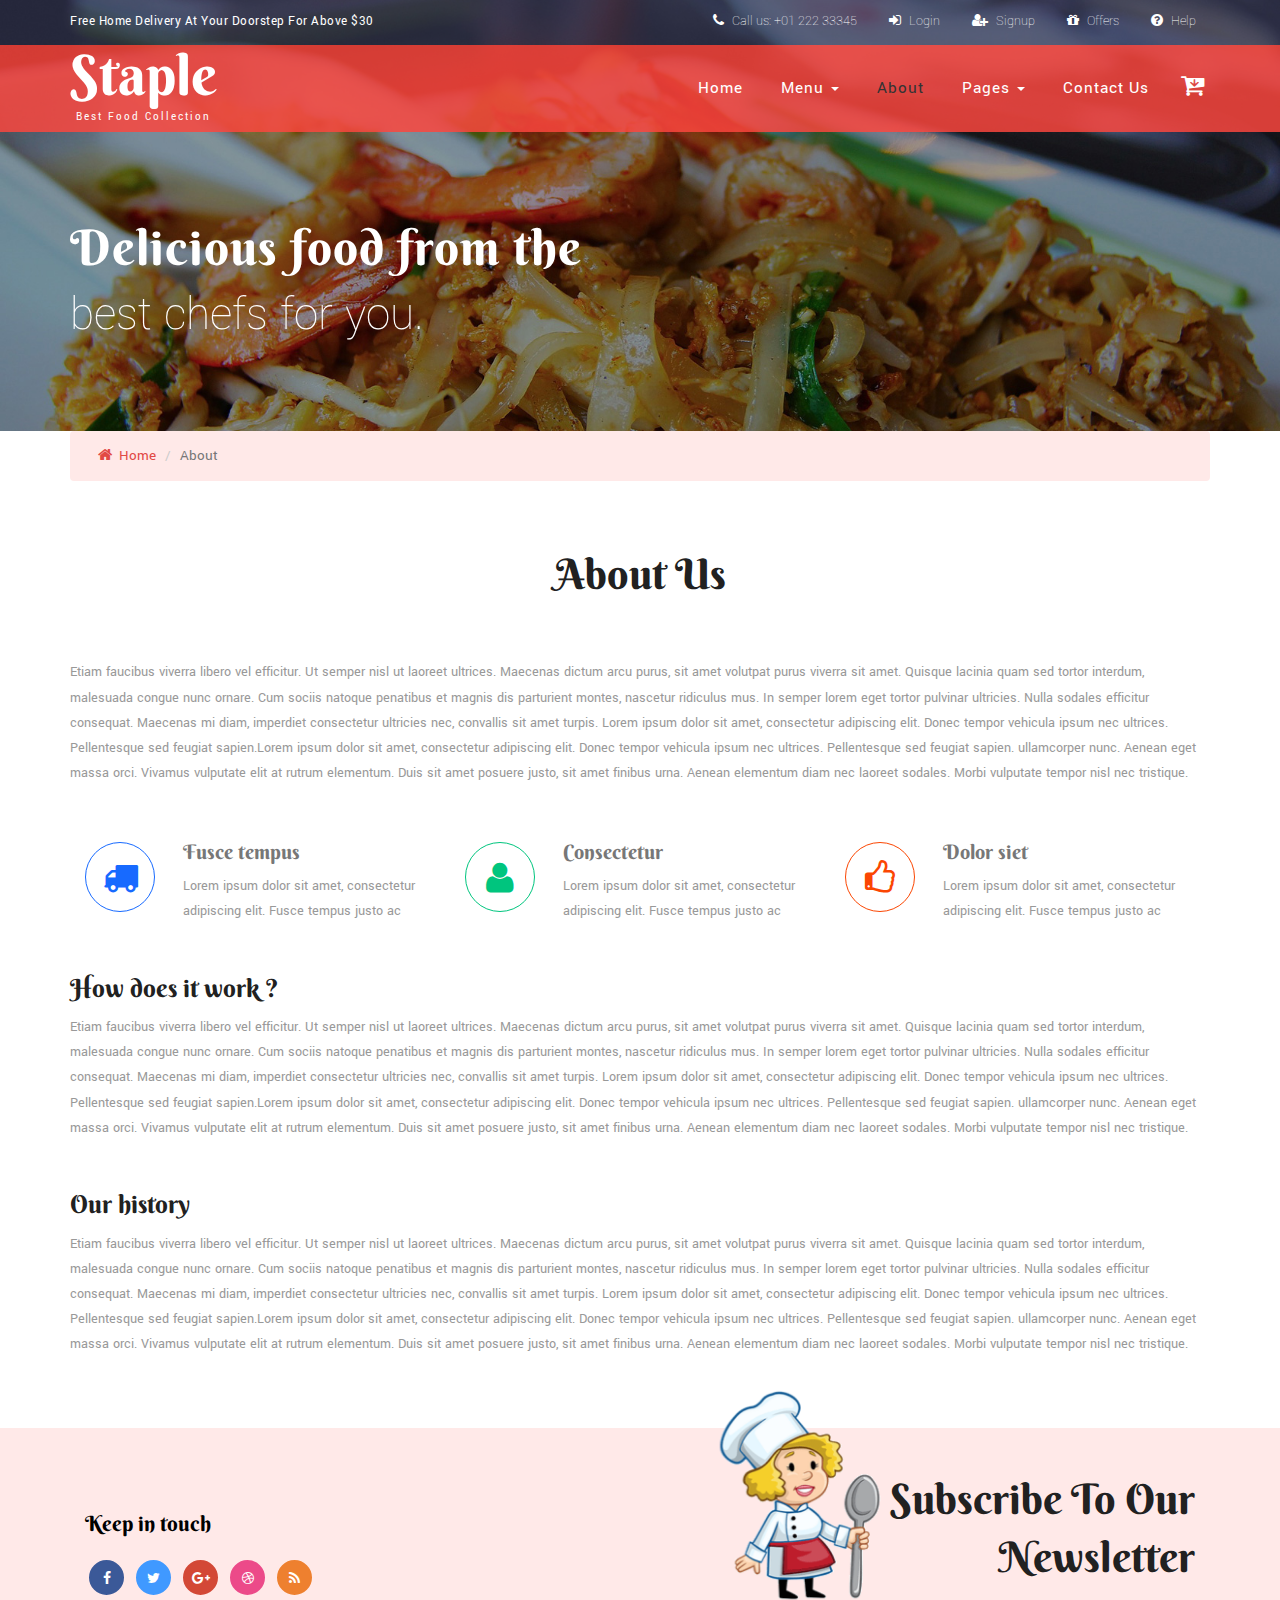
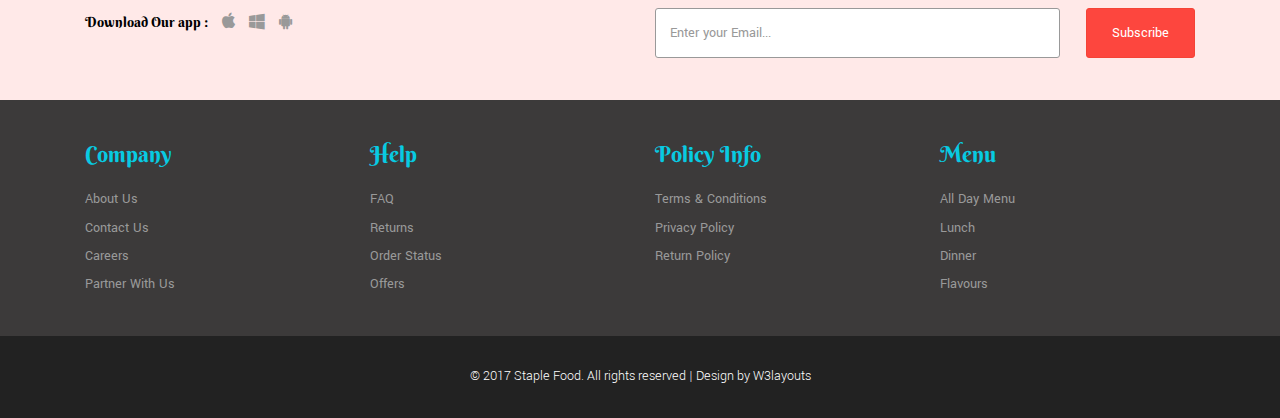
==== about.html @ c1f09dd2 "trang chu" ====
<!--
Author: W3layouts
Author URL: http://w3layouts.com
License: Creative Commons Attribution 3.0 Unported
License URL: http://creativecommons.org/licenses/by/3.0/
-->
<!DOCTYPE html>
<html lang="en">
<head>
<title>Staple Food a Restaurants Category Bootstrap Responsive website Template | About :: w3layouts</title>
<meta name="viewport" content="width=device-width, initial-scale=1">
<meta http-equiv="Content-Type" content="text/html; charset=utf-8" />
<meta name="keywords" content="Staple Food Responsive web template, Bootstrap Web Templates, Flat Web Templates, Android Compatible web template, 
	SmartPhone Compatible web template, free WebDesigns for Nokia, Samsung, LG, Sony Ericsson, Motorola web design" />
<script type="application/x-javascript"> addEventListener("load", function() { setTimeout(hideURLbar, 0); }, false); function hideURLbar(){ window.scrollTo(0,1); } </script>
<!-- Custom Theme files -->
<link href="css/bootstrap.css" type="text/css" rel="stylesheet" media="all">
<link href="css/style.css" type="text/css" rel="stylesheet" media="all">  
<link href="css/font-awesome.css" rel="stylesheet"> <!-- font-awesome icons --> 
<!-- //Custom Theme files --> 
<!-- js -->
<script src="js/jquery-2.2.3.min.js"></script>  
<!-- //js -->
<!-- web-fonts -->   
<link href="//fonts.googleapis.com/css?family=Berkshire+Swash" rel="stylesheet"> 
<link href="//fonts.googleapis.com/css?family=Yantramanav:100,300,400,500,700,900" rel="stylesheet">
<!-- //web-fonts -->
</head>
<body> 
	<!-- banner -->
	<div class="banner about-w3bnr">
		<!-- header -->
		<div class="header">
			<div class="w3ls-header"><!-- header-one --> 
				<div class="container">
					<div class="w3ls-header-left">
						<p>Free home delivery at your doorstep For Above $30</p>
					</div>
					<div class="w3ls-header-right">
						<ul> 
							<li class="head-dpdn">
								<i class="fa fa-phone" aria-hidden="true"></i> Call us: +01 222 33345 
							</li> 
							<li class="head-dpdn">
								<a href="login.html"><i class="fa fa-sign-in" aria-hidden="true"></i> Login</a>
							</li> 
							<li class="head-dpdn">
								<a href="signup.html"><i class="fa fa-user-plus" aria-hidden="true"></i> Signup</a>
							</li> 
							<li class="head-dpdn">
								<a href="offers.html"><i class="fa fa-gift" aria-hidden="true"></i> Offers</a>
							</li> 
							<li class="head-dpdn">
								<a href="help.html"><i class="fa fa-question-circle" aria-hidden="true"></i> Help</a>
							</li>
						</ul>
					</div>
					<div class="clearfix"> </div> 
				</div>
			</div>
			<!-- //header-one -->    
			<!-- navigation -->
			<div class="navigation agiletop-nav">
				<div class="container">
					<nav class="navbar navbar-default">
						<!-- Brand and toggle get grouped for better mobile display -->
						<div class="navbar-header w3l_logo">
							<button type="button" class="navbar-toggle collapsed navbar-toggle1" data-toggle="collapse" data-target="#bs-megadropdown-tabs">
								<span class="sr-only">Toggle navigation</span>
								<span class="icon-bar"></span>
								<span class="icon-bar"></span>
								<span class="icon-bar"></span>
							</button>  
							<h1><a href="index.html">Staple<span>Best Food Collection</span></a></h1>
						</div> 
						<div class="collapse navbar-collapse" id="bs-megadropdown-tabs">
							<ul class="nav navbar-nav navbar-right">
								<li><a href="index.html">Home</a></li>	
								<!-- Mega Menu -->
								<li class="dropdown">
									<a href="#" class="dropdown-toggle" data-toggle="dropdown">Menu <b class="caret"></b></a>
									<ul class="dropdown-menu multi-column columns-3">
										<div class="row">
											<div class="col-sm-4">
												<ul class="multi-column-dropdown">
													<h6>Food type</h6>  
													<li><a href="menu.html">Breakfast</a></li> 
													<li><a href="menu.html">Lunch</a></li> 
													<li><a href="menu.html">Dinner</a></li> 
												</ul>
											</div>
											<div class="col-sm-4">
												<ul class="multi-column-dropdown">
													<h6>Cuisine</h6> 
													<li><a href="menu.html">Indian Recipes</a></li> 
													<li><a href="menu.html">American Recipes</a></li> 
													<li><a href="menu.html">French Recipes</a></li> 
													<li><a href="menu.html">Italian Recipes</a></li> 
												</ul>
											</div>
											<div class="col-sm-4">
												<ul class="multi-column-dropdown">
													<h6>Box type</h6> 
													<li><a href="menu.html">Diet</a></li> 
													<li><a href="menu.html">Mini</a></li> 
													<li><a href="menu.html">Regular</a></li> 
													<li><a href="menu.html">Special</a></li> 
												</ul>
											</div> 
											<div class="clearfix"></div>
										</div>
									</ul>
								</li>
								<li><a href="about.html" class="active">About</a></li> 
								<li class="w3pages"><a href="#" class="dropdown-toggle" data-toggle="dropdown" role="button" aria-haspopup="true" aria-expanded="false">Pages <span class="caret"></span></a>
									<ul class="dropdown-menu">
										<li><a href="icons.html">Web Icons</a></li>
										<li><a href="codes.html">Short Codes</a></li>     
									</ul>
								</li>  
								<li><a href="contact.html">Contact Us</a></li>
							</ul>
						</div>
						<div class="cart cart box_1"> 
							<form action="#" method="post" class="last"> 
								<input type="hidden" name="cmd" value="_cart" />
								<input type="hidden" name="display" value="1" />
								<button class="w3view-cart" type="submit" name="submit" value=""><i class="fa fa-cart-arrow-down" aria-hidden="true"></i></button>
							</form>   
						</div> 
					</nav>
				</div>
			</div>
			<!-- //navigation --> 
		</div>
		<!-- //header-end --> 
		<!-- banner-text -->
		<div class="banner-text">	
			<div class="container">
				<h2>Delicious food from the <br> <span>Best Chefs For you.</span></h2> 
			</div>
		</div>
	</div>
	<!-- //banner -->    
	<!-- breadcrumb -->  
	<div class="container">	
		<ol class="breadcrumb w3l-crumbs">
			<li><a href="#"><i class="fa fa-home"></i> Home</a></li> 
			<li class="active">About</li>
		</ol>
	</div>
	<!-- //breadcrumb -->
	<!--  about-page -->
	<div class="about">
		<div class="container"> 
			<h3 class="w3ls-title w3ls-title1">About Us</h3>
			<div class="about-text">	
				<p>Etiam faucibus viverra libero vel efficitur. Ut semper nisl ut laoreet ultrices. Maecenas dictum arcu purus, sit amet volutpat purus viverra sit amet. Quisque lacinia quam sed tortor interdum, malesuada congue nunc ornare. Cum sociis natoque penatibus et magnis dis parturient montes, nascetur ridiculus mus. In semper lorem eget tortor pulvinar ultricies. Nulla sodales efficitur consequat. Maecenas mi diam, imperdiet consectetur ultricies nec, convallis sit amet turpis.
					Lorem ipsum dolor sit amet, consectetur adipiscing elit. Donec tempor vehicula ipsum nec ultrices. Pellentesque sed feugiat sapien.Lorem ipsum dolor sit amet, consectetur adipiscing elit. Donec tempor vehicula ipsum nec ultrices. Pellentesque sed feugiat sapien.  ullamcorper nunc. Aenean eget massa orci. Vivamus vulputate elit at rutrum elementum. Duis sit amet posuere justo, sit amet finibus urna. Aenean elementum diam nec laoreet sodales. Morbi vulputate tempor nisl nec tristique.</p> 
				<div class="ftr-toprow">
					<div class="col-md-4 ftr-top-grids">
						<div class="ftr-top-left">
							<i class="fa fa-truck" aria-hidden="true"></i>
						</div> 
						<div class="ftr-top-right">
							<h4>Fusce tempus</h4>
							<p>Lorem ipsum dolor sit amet, consectetur adipiscing elit. Fusce tempus justo ac </p>
						</div> 
						<div class="clearfix"> </div>
					</div> 
					<div class="col-md-4 ftr-top-grids">
						<div class="ftr-top-left">
							<i class="fa fa-user" aria-hidden="true"></i>
						</div> 
						<div class="ftr-top-right">
							<h4>Consectetur</h4>
							<p>Lorem ipsum dolor sit amet, consectetur adipiscing elit. Fusce tempus justo ac </p>
						</div> 
						<div class="clearfix"> </div>
					</div>
					<div class="col-md-4 ftr-top-grids">
						<div class="ftr-top-left">
							<i class="fa fa-thumbs-o-up" aria-hidden="true"></i>
						</div> 
						<div class="ftr-top-right">
							<h4>Dolor siet</h4>
							<p>Lorem ipsum dolor sit amet, consectetur adipiscing elit. Fusce tempus justo ac </p>
						</div>
						<div class="clearfix"> </div>
					</div> 
					<div class="clearfix"> </div>
				</div> 
				<div class="clearfix"> </div>
			</div>
			<div class="history">
				<h3 class="w3ls-title">How does it work ?</h3>
				<p>Etiam faucibus viverra libero vel efficitur. Ut semper nisl ut laoreet ultrices. Maecenas dictum arcu purus, sit amet volutpat purus viverra sit amet. Quisque lacinia quam sed tortor interdum, malesuada congue nunc ornare. Cum sociis natoque penatibus et magnis dis parturient montes, nascetur ridiculus mus. In semper lorem eget tortor pulvinar ultricies. Nulla sodales efficitur consequat. Maecenas mi diam, imperdiet consectetur ultricies nec, convallis sit amet turpis.
					Lorem ipsum dolor sit amet, consectetur adipiscing elit. Donec tempor vehicula ipsum nec ultrices. Pellentesque sed feugiat sapien.Lorem ipsum dolor sit amet, consectetur adipiscing elit. Donec tempor vehicula ipsum nec ultrices. Pellentesque sed feugiat sapien.  ullamcorper nunc. Aenean eget massa orci. Vivamus vulputate elit at rutrum elementum. Duis sit amet posuere justo, sit amet finibus urna. Aenean elementum diam nec laoreet sodales. Morbi vulputate tempor nisl nec tristique.</p> 
				<h3 class="w3ls-title">Our history</h3>
				<p>Etiam faucibus viverra libero vel efficitur. Ut semper nisl ut laoreet ultrices. Maecenas dictum arcu purus, sit amet volutpat purus viverra sit amet. Quisque lacinia quam sed tortor interdum, malesuada congue nunc ornare. Cum sociis natoque penatibus et magnis dis parturient montes, nascetur ridiculus mus. In semper lorem eget tortor pulvinar ultricies. Nulla sodales efficitur consequat. Maecenas mi diam, imperdiet consectetur ultricies nec, convallis sit amet turpis.
					Lorem ipsum dolor sit amet, consectetur adipiscing elit. Donec tempor vehicula ipsum nec ultrices. Pellentesque sed feugiat sapien.Lorem ipsum dolor sit amet, consectetur adipiscing elit. Donec tempor vehicula ipsum nec ultrices. Pellentesque sed feugiat sapien.  ullamcorper nunc. Aenean eget massa orci. Vivamus vulputate elit at rutrum elementum. Duis sit amet posuere justo, sit amet finibus urna. Aenean elementum diam nec laoreet sodales. Morbi vulputate tempor nisl nec tristique.</p> 
			</div>
		</div>
	</div>
	<!-- //about-page --> 
	<!-- subscribe -->
	<div class="subscribe agileits-w3layouts"> 
		<div class="container">
			<div class="col-md-6 social-icons w3-agile-icons">
				<h4>Keep in touch</h4>  
				<ul>
					<li><a href="#" class="fa fa-facebook icon facebook"> </a></li>
					<li><a href="#" class="fa fa-twitter icon twitter"> </a></li>
					<li><a href="#" class="fa fa-google-plus icon googleplus"> </a></li>
					<li><a href="#" class="fa fa-dribbble icon dribbble"> </a></li>
					<li><a href="#" class="fa fa-rss icon rss"> </a></li> 
				</ul> 
				<ul class="apps"> 
					<li><h4>Download Our app : </h4> </li>
					<li><a href="#" class="fa fa-apple"></a></li>
					<li><a href="#" class="fa fa-windows"></a></li>
					<li><a href="#" class="fa fa-android"></a></li>
				</ul> 
			</div> 
			<div class="col-md-6 subscribe-right">
				<h3 class="w3ls-title">Subscribe to Our <br><span>Newsletter</span></h3>  
				<form action="#" method="post"> 
					<input type="email" name="email" placeholder="Enter your Email..." required="">
					<input type="submit" value="Subscribe">
					<div class="clearfix"> </div> 
				</form> 
				<img src="images/i1.png" class="sub-w3lsimg" alt=""/>
			</div>
			<div class="clearfix"> </div> 
		</div>
	</div>
	<!-- //subscribe --> 
	<!-- footer -->
	<div class="footer agileits-w3layouts">
		<div class="container">
			<div class="w3_footer_grids">
				<div class="col-xs-6 col-sm-3 footer-grids w3-agileits">
					<h3>company</h3>
					<ul>
						<li><a href="about.html">About Us</a></li>
						<li><a href="contact.html">Contact Us</a></li>  
						<li><a href="careers.html">Careers</a></li>  
						<li><a href="help.html">Partner With Us</a></li>   
					</ul>
				</div> 
				<div class="col-xs-6 col-sm-3 footer-grids w3-agileits">
					<h3>help</h3>
					<ul>
						<li><a href="faq.html">FAQ</a></li> 
						<li><a href="login.html">Returns</a></li>   
						<li><a href="login.html">Order Status</a></li> 
						<li><a href="offers.html">Offers</a></li> 
					</ul>  
				</div>
				<div class="col-xs-6 col-sm-3 footer-grids w3-agileits">
					<h3>policy info</h3>
					<ul>  
						<li><a href="terms.html">Terms & Conditions</a></li>  
						<li><a href="privacy.html">Privacy Policy</a></li>
						<li><a href="login.html">Return Policy</a></li> 
					</ul>     
				</div>
				<div class="col-xs-6 col-sm-3 footer-grids w3-agileits">
					<h3>Menu</h3> 
					<ul>
						<li><a href="menu.html">All Day Menu</a></li> 
						<li><a href="menu.html">Lunch</a></li>
						<li><a href="menu.html">Dinner</a></li>
						<li><a href="menu.html">Flavours</a></li> 
					</ul>  
				</div> 
				<div class="clearfix"> </div>
			</div>
		</div> 
	</div>
	<div class="copyw3-agile"> 
		<div class="container">
			<p>&copy; 2017 Staple Food. All rights reserved | Design by <a href="http://w3layouts.com/">W3layouts</a></p>
		</div>
	</div>
	<!-- //footer -->
	<!-- cart-js -->
	<script src="js/minicart.js"></script>
	<script>
        w3ls.render();

        w3ls.cart.on('w3sb_checkout', function (evt) {
        	var items, len, i;

        	if (this.subtotal() > 0) {
        		items = this.items();

        		for (i = 0, len = items.length; i < len; i++) { 
        		}
        	}
        });
    </script>  
	<!-- //cart-js -->	
	<!-- start-smooth-scrolling -->
	<script src="js/SmoothScroll.min.js"></script>  
	<script type="text/javascript" src="js/move-top.js"></script>
	<script type="text/javascript" src="js/easing.js"></script>	
	<script type="text/javascript">
			jQuery(document).ready(function($) {
				$(".scroll").click(function(event){		
					event.preventDefault();
			
			$('html,body').animate({scrollTop:$(this.hash).offset().top},1000);
				});
			});
	</script>
	<!-- //end-smooth-scrolling -->	  
	<!-- smooth-scrolling-of-move-up -->
	<script type="text/javascript">
		$(document).ready(function() {
			/*
			var defaults = {
				containerID: 'toTop', // fading element id
				containerHoverID: 'toTopHover', // fading element hover id
				scrollSpeed: 1200,
				easingType: 'linear' 
			};
			*/
			
			$().UItoTop({ easingType: 'easeOutQuart' });
			
		});
	</script>
	<!-- //smooth-scrolling-of-move-up --> 
	<!-- Bootstrap core JavaScript
    ================================================== -->
    <!-- Placed at the end of the document so the pages load faster -->
    <script src="js/bootstrap.js"></script>
</body>
</html>
---- css/style.css ----
/*--
Author: W3layouts
Author URL: http://w3layouts.com
License: Creative Commons Attribution 3.0 Unported
License URL: http://creativecommons.org/licenses/by/3.0/
--*/
body{
	margin:0; 
	font-family: 'Yantramanav', sans-serif;
	background: #fff;  
}
body a{
	transition: 0.5s all;
	-webkit-transition: 0.5s all;
	-moz-transition: 0.5s all;
	-o-transition: 0.5s all;
	-ms-transition: 0.5s all;
	text-decoration:none;
	outline:none;
}
h1,h2,h3,h4,h5,h6{
	margin:0;
	font-family: 'Berkshire Swash', cursive;
}
p{
	margin:0;
}
ul,label{
	margin:0;
	padding:0;
}
body a:hover{
	text-decoration:none;
}
body a:focus {
    outline: none;
}
.banner {
    background: url(../images/1.jpg) no-repeat center;
    background-size: cover;
    -webkit-background-size: cover;
    -moz-background-size: cover;
    -o-background-size: cover;
    -ms-background-size: cover; 
}
/*-- header --*/
.w3ls-header {
    background: rgba(64, 68, 105, 0.54);
    padding: 0.8em 0;
}
.w3ls-header-left {
    float: left;
}
.w3ls-header-right {
    float: right;
}
.w3ls-header-left p {
    font-size: 0.9em;
    color: #fff;
    text-transform: capitalize;
    letter-spacing: 0.5px;
}
.w3ls-header-right ul li {
    display: inline-block;
    padding: 0 1em;
    font-size: 1em;
    color: #fff;
    font-weight: 200;
}
.w3ls-header-right ul li a{ 
	color: #fff;
	outline:none;
	-webkit-transition:.5s all;
	-moz-transition:.5s all;
	-o-transition:.5s all;
	-ms-transition:.5s all;
	transition:.5s all;
} 
.w3ls-header-right ul li a:hover{ 
	color: #fd463e;
	outline:none;
} 
.w3ls-header-right ul li i.fa {
    margin-right: 5px;
}
/*-- //header --*/  
/*-- logo --*/
.w3l_logo h1 {
    font-size: 4em;
    color: #fff;
    font-weight: 200;
}
.w3l_logo h1 a { 
    color: #fff;
    text-decoration: none;
}
.w3l_logo h1 a span {
    display: block;
    font-size: .2em;
    text-transform: capitalize;
    letter-spacing: 2px;
    text-align: center;
    margin-top:0.4em;
    font-family: 'Yantramanav', sans-serif;
    font-weight: 400;
} 
/*-- logo --*/
/*-- navigation --*/
.navigation {
    padding: 0 0 0.6em;
    text-align: center;
    background: rgba(253, 70, 62, 0.84);
	position: relative;
} 
.w3ls_products_pos h4 {
    font-size: 2em;
    text-align: right;
    margin-bottom: 1em;
}
.w3ls_products_pos h4 i {
    margin: .5em 0 0;
    text-align: left;
    padding-left: 0.3em;
    color: #ff5063;
}
li.w3pages .dropdown-menu > li > a {
    color: #999;
    font-size: .9em;
    padding: 5px 18px;
	text-transform: uppercase;
}
li.w3pages ul.dropdown-menu {
    left: 3%;
    padding: 10px 0;
    min-width: 120px;
}
li.w3pages .dropdown-menu > li > a:hover,li.w3pages .dropdown-menu > li > a.active{
    color: #000; 
}
.navbar-default .navbar-nav > .open > a, .navbar-default .navbar-nav > .open > a:hover, .navbar-default .navbar-nav > .open > a:focus {
    color: #3d3246; 
}
ul.nav.navbar-nav.navbar-right {
    margin: 2em 3em 0 0;
}
.navbar-nav > li { 
    margin: 0 1em;
}
.navbar-default .navbar-nav > li > a {
    padding: 5px;
    letter-spacing: 1px;
    color: #fff;
    -webkit-transition: .5s all;
    -moz-transition: .5s all;
    transition: .5s all;
    font-size: 1.2em;
}
.navbar-default .navbar-nav > .active > a, .navbar-default .navbar-nav > .active > a:hover, .navbar-default .navbar-nav > .active > a:focus {
    background-color: transparent;
	color: #333;
}
.navbar-default .navbar-nav > li > a:hover, .navbar-default .navbar-nav > li > a:focus,.navbar-default .navbar-nav > li > a.active{
    color: #333;
    background-color: transparent;
}
.navbar-default .navbar-collapse, .navbar-default .navbar-form {
    border: none;
}
.nav .open > a, .nav .open > a:hover, .nav .open > a:focus {
    color: #333;
} 
.navbar-default {
    background: none;
    border: none;
    min-height: inherit;
    margin-bottom: 0;
}
.navbar-collapse {
    padding: 0;
} 
.dropdown-menu{  
	left: 0;  
	display:block;
	-webkit-transition:.3s ease-out; 
	-moz-transition:.3s ease-out;
	-o-transition:.3s ease-out; 
	-ms-transition:.3s ease-out; 
    transition:.3s ease-out; 
	-webkit-transform:scale(0); 
	-moz-transform:scale(0);
	-o-transform:scale(0); 
	-ms-transform:scale(0); 
    transform:scale(0); 
}
.navbar-right .dropdown-menu{  
	left: 0; 
	top: 190%;  
}
.dropdown-menu.columns-3 {
    min-width:500px; 
	padding: 25px;
}
li.dropdown.open .dropdown-menu,li.w3pages.open .dropdown-menu{ 
	-webkit-transform:scale(1); 
	-moz-transform:scale(1); 
	-o-transform:scale(1);
	-ms-transform:scale(1); 
    transform:scale(1); 
} 
ul.multi-column-dropdown h6 {
    font-size: 1.4em;
    color: #08cae2;
    margin: 0 0 0.5em;
    padding-bottom: 0.5em;
    border-bottom: 1px solid #E4E4E4;
    text-transform: capitalize;
    font-family: 'Yantramanav', sans-serif;
    font-weight: 300;
}
.multi-column-dropdown li {
    list-style-type: none;
    margin: 7px 0;
}
.multi-column-dropdown li a {
    display: block;
    clear: both;
    color: #999 !important;
    white-space: normal;
    text-decoration: none;
    font-size: 1em;
    line-height: 1.6em;
}
.multi-column-dropdown li a:hover{
	color:#212121 !important;
}  
.nav .open > a, .nav .open > a:hover, .nav .open > a:focus {
    background: none;
    border: none;
}
.navbar-default .navbar-nav > .open > a, .navbar-default .navbar-nav > .open > a:hover, .navbar-default .navbar-nav > .open > a:focus {
    background-color: transparent; 
} 
/*-- //navigation --*/
/*-- banner-text --*/
.banner-text {
    padding: 13em 0;
}
.banner-text h2 {
    font-size: 5em;
    color: #fff;
    line-height: 1.3em;
    letter-spacing: 1px;
}
.banner-text h2 span {
    font-weight: 100;
    font-family: 'Yantramanav', sans-serif;
    letter-spacing: 0px;
    text-transform: lowercase;
}
/*-- search --*/
.agileits_search {
    width: 70%;
    margin: 3em 0 0;
}
.agileits_search form {
    border: 30px solid rgba(0, 0, 0, 0.55);
}
.agileits_search input[type="text"], #agileinfo_search {
    outline: none;
    border:none;
    background: #fff;
    color: #999;
    padding: 1.1em 1em;
    font-size: 1em;
    float: left;
}
.agileits_search input[type="text"]{
	width: 57%; 
}
#agileinfo_search {
    width: 23%;
    background: #e0e3e5;
    padding: 1.1em 1em;
    color: #555;
}
.agileits_search input[type="submit"] {
    outline: none;
    border: none;
    background: #fd463e;
    color: #fff;
    padding: 1.1em 1em;
    font-size: 1em;
    width: 20%;
	-webkit-transition:.5s all;
	-moz-transition:.5s all;
	-o-transition:.5s all;
	-ms-transition:.5s all;
	transition:.5s all;
}
.agileits_search input[type="submit"]:hover{
	background:#f71d16;
}
option {
    background: #fff;
}
/*-- //search --*/
/*-- //banner-text --*/
/*-- add-products --*/
.add-products,.wthree-order,.w3agile-deals,.w3agile-spldishes,.wthree-menu,.products,.about,.contact,.codes{
    padding: 5em 0; 
}
.add-products{  
	background: -webkit-linear-gradient(to bottom, #f1efef 51%,#00BCD4 125%);
	background: -moz-linear-gradient(to bottom, #f1efef 51%,#00BCD4 125%);
	background: -o-linear-gradient(to bottom, #f1efef 51%,#00BCD4 125%);
	background: -ms-linear-gradient(to bottom, #f1efef 51%,#00BCD4 125%);
	background: -ms-gradient(to bottom, #f1efef 51%,#00BCD4 125%);
	background: linear-gradient(to bottom, #f1efef 51%,#00BCD4 125%);
}
.w3ls-add-grids {
    background: url(../images/img1.jpg)no-repeat 0px 0px;
    background-size: cover;
    width: 45%; 
    float: left;
    margin: 0 0 0 2.5em;
}
.w3ls-add-grids.w3ls-add-grids-right{
    background: url(../images/img2.jpg)no-repeat 0px 0px; 
	background-size: cover;
	text-align: right;
} 
.w3ls-add-grids a {
    display: block;
    padding: 2em; 
    background: rgba(0, 0, 0, 0.56); 
}
.w3ls-add-grids a h4 {
    font-size: 1.5em;
    color: #e8ff00;
    letter-spacing: 2px;
    padding-top: 1em;
    outline: none;
    text-decoration: none;
    line-height: 2.2em;
    font-family: 'Yantramanav', sans-serif;
}
.w3ls-add-grids a h4 span {
    font-size: 2.5em;
    font-weight: 100;
    text-transform: uppercase;
}
.w3ls-add-grids a h5{
    font-size: 1.1em;
    color: #fff;
    letter-spacing: 2px;
    border: 1px solid #fff;
    display: inline-block;
    padding: 8px;
    margin-top: 1em;
}
.w3ls-add-grids a h6 {
    font-size: 1.2em;
    color: #fff;
    margin: 2em 0 1em;
    font-family: 'Yantramanav', sans-serif;
    letter-spacing: 10px;
    font-weight: 400;
}
/*-- //add-products --*/
/*-- order --*/
.order-w3text {
    text-align: center;
    border: 5px dotted #08cae2;
    padding: 2.5em 0; 
    width: 160px;
    height: 160px;
    margin: 0 auto;
    position: relative;
	-webkit-border-radius: 50%;
	-moz-border-radius: 50%;
	-o-border-radius: 50%;
	-ms-border-radius: 50%;
	border-radius: 50%;
    -webkit-transition: .5s all;
    -moz-transition: .5s all;
    -o-transition: .5s all;
    -ms-transition: .5s all;
    transition: .5s all;
}
.order-w3text i.fa {
    font-size: 2.5em;
    color: #08cae2;
}
.order-w3text h5{
    font-size: 1.4em;
    margin-top: 1em;
    color: #333;
} 
.order-w3text span {
    font-family: 'Yantramanav', sans-serif;
    font-size: 5em;
    color: #fff;
    font-weight: 900;
    position: absolute;
    width: 100%;
    height: 100%;
    left: 0;
    top: 0;
    background: rgba(8, 202, 226, 0.8);
    -webkit-border-radius: 50%;
	-moz-border-radius: 50%;
	-o-border-radius: 50%;
	-ms-border-radius: 50%;
	border-radius: 50%;
    padding: 0.4em 0;
	-webkit-transform: scale(1);
	-moz-transform: scale(1);
	-o-transform: scale(1);
	-ms-transform: scale(1);
    transform: scale(1);
    -webkit-transition: .5s all;
    -moz-transition: .5s all;
    -o-transition: .5s all;
    -ms-transition: .5s all;
    transition: .5s all;
}
.order-w3text:hover  span{
	-webkit-transform: scale(0);
	-moz-transform: scale(0);
	-o-transform: scale(0);
	-ms-transform: scale(0);
	transform: scale(0);
} 
p {
    font-size: 1em;
    color: #999;
    line-height: 1.8em;
}
h3.w3ls-title {
    font-size: 3em;
    color: #212121;
    text-align: center;
}
p.w3lsorder-text {
    margin-bottom: 5em;
    text-align: center;
    margin-top: 1em;
}
.wthree-order {
    position: relative;
}
img.w3order-img {
    position: absolute;
    width: 15%;
    left: 8%;
    top: 12%;
}
/*-- //order --*/
/*-- deals --*/  
.w3agile-deals { 
    background:url(../images/1.jpg)no-repeat center 0px fixed;
	background-size: cover; 
}
.w3agile-deals h3.w3ls-title {
    color: #fff;
}
.deals-left,.deals-right  {
    float: left; 
}
.deals-grids {
    margin-top: 4em;
}
.deals-right { 
    width: 60%;
    margin-left: 2.5em;
}
.deals-left i.fa {
    font-size: 2em;
    border: 1px solid;
    color: #176aff;
    width: 70px;
    height: 70px;
    text-align: center;
    line-height: 2.4;
    -webkit-transition: .5s all;
    -moz-transition: .5s all;
    -o-transition: .5s all;
    -ms-transition: .5s all;
    transition: .5s all;
    -webkit-border-radius: 50%;
    -moz-border-radius: 50%;
    -o-border-radius: 50%;
    -ms-border-radius: 50%;
    border-radius: 50%;
}
.deals-left i.fa.fa-birthday-cake{
	color: #00c57e;
}
.deals-left i.fa.fa-users{
	color: #e8ff00;
}
.deals-left i.fa.fa-building{
	color: #fd463e;
}
.deals-right h4 {
    font-size: 1.6em;
    margin-bottom: 0.5em;
    color: #fff;
    text-transform: capitalize;
}
.deals-right p {
    color: #cecece;
}
.deals-grids:hover i.fa {
    color: #fff;
}
/*-- //deals --*/ 
/*-- dishes --*/
.spldishes-w3left {
    padding: 2.3em;
    background-color: #fd463e;
	-webkit-transition:.5s all;
	-moz-transition:.5s all;
	-o-transition:.5s all;
	-ms-transition:.5s all;
	transition:.5s all;
}
.spldishes-agileinfo:hover .spldishes-w3left {
    background-color: #09c4dc;
}
.spldishes-agileinfo {
    margin-top: 4em;
}
.spldishes-agileinfo h5{
    font-size: 2em;
    color: #fff;
}
.spldishes-w3left p {
    color: #fff;
    margin-top: 1.4em;
}
.spldishes-grids {
    padding: 0;
}
.g1 {
	position: relative;
	display: block;
}  
.agile-dish-caption {
    position: absolute;
    width: 100%;
    bottom: 0px;
    z-index: 999;
    background: rgba(5, 5, 3, 0.78);
    padding:3em 0.5em;
    transition: all 0.8s;
    -webkit-transition: all 0.8s;
    -moz-transition: all 0.8s;
    -o-transition: all 0.8s;
    -ms-transition: all 0.8s;
    transform-style: preserve-3d; 
	-webkit-transform:scale(0);
	-moz-transform:scale(0);
	-o-transform:scale(0);
	-ms-transform:scale(0);
	transform:scale(0);
}
.agile-dish-caption h4 {
    font-size: 1.8em;
    color: #fff;
    margin-bottom: 0.5em;
    font-weight: 100;
    letter-spacing: 3px;
}
.agile-dish-caption h3 {
	font-weight: bold;
	color: #3d3d3d;
}
.agile-dish-caption span {
    margin: 0;
    padding: 0;
    font-size: 0.9em;
    color: #cecece;
    font-weight: 300;
}
.g1:hover .agile-dish-caption {
	display: block; 
	-webkit-transform:scale(1);
	-moz-transform:scale(1);
	-o-transform:scale(1);
	-ms-transform:scale(1);
	transform:scale(1);
}
#owl-demo .item img { 
    width: 100%;
}
@media(max-width:480px) {
.agile-dish-caption {
	padding: 0.5em;
}
.agile-dish-caption span {
	font-size: 0.8em;
}
}
/*-- //dishes --*/
/*-- subscribe --*/ 
.subscribe {
    padding: 3em 0;
    background: rgb(255, 233, 232);
}
.subscribe-right h3.w3ls-title {
    text-align: right;
    text-transform: capitalize;
    line-height: 1.4em;
}
.subscribe h4 {
    font-size: 1.5em;
    color: #000;
    margin-bottom: 1em; 
} 
.subscribe-right{
	position:relative;
}
.subscribe input[type="email"] {
    width: 75%;
    padding: 1em;
    font-size: 1em;
    float: left;
    color: #999;
    outline: none;
    border: 1px solid #999; 
    -webkit-appearance: none;
    -webkit-transition: 0.5s all;
    -moz-transition: 0.5s all;
    transition: 0.5s all;
	-webkit-border-radius: 3px;
	-moz-border-radius: 3px;
	-o-border-radius: 3px;
	-ms-border-radius: 3px;
    border-radius: 3px;
}
.subscribe input[type="submit"] {
    float: right;
    color: #fff;
    font-size: 1em;
    outline: none;
    padding: 1em 1.8em;
    border: 1px solid #f44336;
	background: #fd463e;
    -webkit-transition: 0.5s all;
    -moz-transition: 0.5s all;
	transition: 0.5s all;
    -webkit-appearance: none; 
	-webkit-border-radius: 3px;
	-moz-border-radius: 3px;
	-o-border-radius: 3px;
	-ms-border-radius: 3px;
    border-radius: 3px;
}
.subscribe form:hover input[type="email"]{
    border-color: #f44336;
}
.subscribe form:hover input[type="submit"] { 
    background:#08cae2; 
	border: 1px solid #08cae2; 
}
.subscribe form {
    margin-top: 1.5em;
}
.subscribe img.sub-w3lsimg {
    position: absolute;
    top: -44%;
    width: 29%;
    left: 14%;
	-webkit-transform: rotateY(180deg);
	-moz-transform: rotateY(180deg); 
	-o-transform: rotateY(180deg);
	-ms-transform: rotateY(180deg);
    transform: rotateY(180deg);
    z-index: 0;
}
/*-- //subscribe --*/
/*-- social-icons --*/  
.social-icons.w3-agile-icons {
    margin-top: 3em;
}
.social-icons ul li {
    display: inline-block;
}
.social-icons ul li a.fa.icon{
    font-size: 1em;
    color: #fff;
    line-height: 2.3em;
    text-align: center;
	border:2px solid #3b5998;
	-webkit-border-radius: 50%;
	-moz-border-radius: 50%;
	-o-border-radius: 50%;
	-ms-border-radius: 50%; 
	border-radius: 50%;
	background: #3b5998;
}  
.social-icons ul li a.fa.icon:hover {
    color: #3b5998;
    background: transparent;
}
.social-icons ul li a.fa.fa-twitter{
    background: #4099ff; 
	border-color:#4099ff;
}
.social-icons ul li a.fa.fa-twitter:hover {
    color: #4099ff;  
}
.social-icons ul li a.fa.fa-google-plus{
    background: #d34836;
	border-color:#d34836;
}
.social-icons ul li a.fa.fa-google-plus:hover {
    color: #d34836; 
}
.social-icons ul li a.fa.fa-dribbble{
    background: #ec4a89;
	border-color:#ec4a89;
}
.social-icons ul li a.fa.fa-dribbble:hover {
    color: #ec4a89; 
}
.social-icons ul li a.fa.fa-rss{
    background: #ee802f;
	border-color:#ee802f;
} 
.social-icons ul li a.fa.fa-rss:hover {
    color: #ee802f; 
} 
.icon {
    vertical-align: top;
    overflow: hidden;
    margin: 4px;
    width: 35px;
    height: 35px;
	position: relative;
} 
.social-icons  ul.apps {
    margin-top: 1em;
}
.social-icons ul.apps li h4 {
    font-size: 1em;
	margin: 0;
}
.social-icons ul.apps li a.fa {
    color: #999;
    font-size: 1.2em;
    margin-left: 0.6em;
}
.social-icons ul.apps li a.fa:hover {
    color: #fd463e;
}
/*-- //social-icons --*/ 
/*-- footer --*/ 
.footer {
    background: #3c3a3a;
	padding: 3em 0;
} 
.address-left {
    background: #fff;
    padding: 2em;
    z-index: 9;
} 
.footer-grids ul li {
    display: block;
    margin: 0.6em 0 0;
    font-size: 1em;
}
.footer-grids ul li a{ 
    color: #999;
}
.footer-grids ul li a:hover {
    color: #fff;
} 
.footer-grids h3 {
    font-size: 1.6em;
    color: #08cae2;
    margin-bottom: 1em;
    text-transform: capitalize;
}
.copyw3-agile{
    text-align: center;
    padding: 2em 0;
    background: #222;
}
.copyw3-agile p {
    font-size: 1em;
    color: #fff;
    font-weight: 300;
	line-height:1.8em;
}
.copyw3-agile p a{
    color: #fff;
}
.copyw3-agile p a:hover{
    color: #f44336;
}
/*-- //footer --*/
/*-- slider-up-arrow --*/
#toTop {
	display: none;
	text-decoration: none;
	position: fixed;
	bottom: 3%;
	right: 3%;
	overflow: hidden;
	width: 32px;
	height: 32px;
	border: none;
	text-indent: 100%;
	background: url("../images/move-up.png") no-repeat 0px 0px;
	z-index:999;
}
#toTopHover {
	width: 32px;
	height: 32px;
	display: block;
	overflow: hidden;
	float: right;
	opacity: 0;
	-moz-opacity: 0;
	filter: alpha(opacity=0);
}
#toTop:hover {
	-webkit-box-shadow: 0px 0px 15px #08c9e1;
	-moz-box-shadow: 0px 0px 15px #08c9e1; 
    box-shadow: 0px 0px 15px #08c9e1;
}
/*-- //slider-up-arrow --*/  
/*-- banner-page --*/  
.banner.about-w3bnr .banner-text {
    padding: 6em 0;
}
.banner-text h2 {
    font-size: 3.5em;
    color: #fff;
    line-height: 1.3em;
    letter-spacing: 1px;
}
ol.breadcrumb.w3l-crumbs {
    padding: 1em 2em;
    background: #ffe9e8;
	margin: 0;
} 
.breadcrumb.w3l-crumbs li {
    font-size: 1.1em;
}
.breadcrumb li a {
    color: #e24945;
}
.breadcrumb li a i.fa{
    padding-right: 3px;
}
.breadcrumb li a:hover{
    color: #777;
}
/*-- //banner-page --*/ 
/*-- menu --*/
.wthree-menu {
    position: relative;
}
.wthree-menu p.w3lsorder-text {
    margin-bottom: 1em; 
} 
.menu-w3lsgrids {
    text-align: center;
    margin-top: 3em;
}
.wthree-menu img.w3order-img { 
    left: 4%; 
} 
.menu-w3lsgrids a {
    display: block;
    font-size: 1.2em;
    color: #08cae2;
    border: 1px solid #08cae2;
    padding: 0.8em;
    margin: 0 2em;
	position:relative;
}
.menu-w3lsgrids a:before {
    position: absolute;
    content: '';
    background: #08cae2;
    width: 100%;
    height: 100%;
    left: 0;
    top: 0;
	-webkit-transform: scale(0);
	-moz-transform: scale(0);
	-o-transform: scale(0);
	-ms-transform: scale(0);
    transform: scale(0);
	-webkit-transition:.5s all;
	-moz-transition:.5s all; 
	transition:.5s all;
	z-index: -1;
}
.menu-w3lsgrids a:hover:before {
    -webkit-transform: scale(1);
	-moz-transform: scale(1);
	-o-transform: scale(1);
	-ms-transform: scale(1);
    transform: scale(1);
}
.menu-w3lsgrids a:hover {
    color: #fff;
    z-index: 9;
}
h3.w3ls-title.w3ls-title1 {
    margin-bottom: 1.5em;
}
.w3spl-menu {
    margin-top: 6em;
    padding-top: 4em;
	-webkit-box-shadow: 0px -3px 9px 0px rgba(119, 117, 117, 0.2);
	-moz-box-shadow: 0px -3px 9px 0px rgba(119, 117, 117, 0.2); 
    box-shadow: 0px -3px 9px 0px rgba(119, 117, 117, 0.2);
}
/*-- //menu --*/
/*-- products-page --*/  
/*-- products-right --*/
.product-w3ls-right {
    float: right;
    padding: 0;
}
.breadcrumb.breadcrumb1  > li { 
    font-size: 1.1em;
    font-weight: 300;
}
.breadcrumb.breadcrumb1 li a {
    color: #08cae2;
} 
.breadcrumb.breadcrumb1  > .active,.breadcrumb.breadcrumb1 li a:hover{
    color: #000;
}
.breadcrumb.breadcrumb1 > li + li:before {
    content: "\f101";
    font: normal normal normal 14px/1 FontAwesome;
    color: #464646;
    padding: 0 8px;
}
.product-top {
    background: #08cae2;
    padding: 1em 2em;
}
.product-top li.dropdown{
    display: inline-block;
    float: right;
	margin-left: 2em;
} 
.product-top h4 {
    font-size: 1.3em;
    color: #fff; 
    float: left;
}
.product-top ul li a.dropdown-toggle {
    color: #fff;
	padding: 1.2em 0;
}
.product-top ul li a span.caret {
    margin-left: 8px;
}
.product-top ul.dropdown-menu {
    margin-top: 11px;
    border-color: #bbb;
	min-width: 120px;
} 
.product-grids {
    margin-top: 3em;
} 
.agile-product-text {
    background: #08cae2;
    padding: 1.5em 2em;
    text-align: center;
}
.agile-product-text.agile-product-text2 {
    background: #fd463e;
}
.agile-product-text h5 {
    font-size: 1.5em;
    text-transform: capitalize;
    color: #fff;
    letter-spacing: 6px;
}
/*-- //team --*/  
.jarallax {
    position: relative;
    background-size: cover;
    background-repeat: no-repeat;
    background-position: 50% 50%;
}
.team-heading h3{
	color:#999;
}
/* entire container, keeps perspective */
.flip-container {
	perspective: 1000px;
	transform-style: preserve-3d;
}
	/*  UPDATED! flip the pane when hovered */
.flip-container:hover .back {
	-webkit-transform: rotateY(0deg); 
	-moz-transform: rotateY(0deg); 
	-o-transform: rotateY(0deg);
	-ms-transform: rotateY(0deg); 
	transform: rotateY(0deg);
}
.flip-container:hover .front {
	-webkit-transform: rotateY(180deg); 
	-moz-transform: rotateY(180deg); 
	-o-transform: rotateY(180deg); 
	-ms-transform: rotateY(180deg); 
	transform: rotateY(180deg);
}

.flip-container, .back {
    width: 100%;
    height: 235px;
}
.flip-container.flip-container1, .flip-container1 .back {
    height: 329px;
}
/* flip speed goes here */
.flipper {
	transition: 0.6s;
	transform-style: preserve-3d; 
	position: relative;
}

/* hide back of pane during swap */
.front, .back {
	backface-visibility: hidden;
	transition: 0.6s;
	transform-style: preserve-3d; 
	position: absolute;
	top: 0;
	left: 0;
}

/*  UPDATED! front pane, placed above back */
.front {
	z-index: 2;
	background:#000;
	-webkit-transform: rotateY(0deg); 
	-moz-transform: rotateY(0deg); 
	-o-transform: rotateY(0deg); 
	-ms-transform: rotateY(0deg); 
	transform: rotateY(0deg);
}
.front img{
	width:100%;
}
/* back, initially hidden pane */
.back {
	-webkit-transform: rotateY(-180deg); 
	-moz-transform: rotateY(-180deg); 
	-o-transform: rotateY(-180deg); 
	-ms-transform: rotateY(-180deg); 
    transform: rotateY(-180deg);
    background: #fd463e;
    padding:2em;
    text-align: center;
}

/* 
	Some vertical flip updates 
*/
.vertical.flip-container {
	position: relative;
} 
.vertical .back {
	-webkit-transform: rotateX(180deg); 
	-moz-transform: rotateX(180deg); 
	-o-transform: rotateX(180deg); 
	-ms-transform: rotateX(180deg); 
	transform: rotateX(180deg);
}

.vertical.flip-container:hover .back {
	-webkit-transform: rotateX(0deg); 
	-moz-transform: rotateX(0deg); 
	-o-transform: rotateX(0deg); 
	-ms-transform: rotateX(0deg); 
    transform: rotateX(0deg);
}

.vertical.flip-container:hover .front {
	-webkit-transform: rotateX(180deg); 
	-moz-transform: rotateX(180deg); 
	-o-transform: rotateX(180deg);
	-ms-transform: rotateX(180deg); 
    transform: rotateX(180deg);
}
.back h4 {
    color: #fff;
    font-size: 1.4em;
    text-transform: uppercase;
    font-weight: 300;
    letter-spacing: 4px;
    font-family: 'Yantramanav', sans-serif;
}
.back p {
    margin: 0.8em 0;
    color: #fff;
    border-bottom: 1px solid rgba(238, 238, 238, 0.35);
    padding-bottom: 0.5em;
}
.back h6 {
    font-size: 3em;
    color: #fff;
    font-family: 'Yantramanav', sans-serif;
}
.back h6 sup {
    font-size: .5em;
    top: -.8em;
}
/*-- //team --*/ 
/*-- cart-button --*/ 
.back form {
    margin-top: 0.5em;
}
.w3ls-cart {
    font-size: 1em;
    color: #fff;
    margin: 0;
    text-decoration: none;
    text-transform: capitalize;
    border: none;
    background: none;
    outline: none;
    -webkit-transition: .5s all;
    -moz-transition: .5s all;
    transition: .5s all;
    padding:5px 7px;
} 
.w3ls-cart i.fa {
    margin-right: 5px;
}
span.w3-agile-line {
    border-left: 1px solid #fff;
    margin: 0 1em;
}
.w3ls-cart:hover,.back a:hover {
	-webkit-box-shadow: 0 0 9px 2px rgba(224, 224, 224, 0.5);
	-moz-box-shadow: 0 0 9px 2px rgba(224, 224, 224, 0.5);
	-o-box-shadow: 0 0 9px 2px rgba(224, 224, 224, 0.5);
	-ms-box-shadow: 0 0 9px 2px rgba(224, 224, 224, 0.5);
    box-shadow: 0 0 9px 2px rgba(224, 224, 224, 0.5);
}
.back a {
    font-size: 1em;
    color: #fff;
    padding: 4px 7px;
    display: inline-block;
}
/*-- //products-right --*/ 
/*-- products-left --*/ 
.rsidebar {
    display: block;
    float: left;
    width: 22%;
	padding:0;
}
.rsidebar-top {
    padding: 2em;
	-webkit-box-shadow: 0 0 14px 7px rgba(224, 224, 224, 0.5);
	-moz-box-shadow: 0 0 14px 7px rgba(224, 224, 224, 0.5); 
    box-shadow: 0 0 14px 7px rgba(224, 224, 224, 0.5);
}
input.item_quantity {
    background: none;
    border: 1px solid #fff;
    padding: 0.8em 1em;
    width: 100%;
    text-align: center;
    font-size: 1em;
	outline: none;
    color: #fff;
}
input.item_quantity:hover{
	border-color: #000;
}
/*-- side-bar --*/
.sidebar-row {
    margin-top: 2em;
}
.rsidebar h4, .related-row h4 {
    font-size: 1.1em;
    color: #464646;
    text-transform: uppercase;
    font-weight: 400;
    margin-bottom: 1.2em;
    background: #eee;
    font-family: 'Yantramanav', sans-serif;
    padding: 5px 10px;
}
.checkbox {
    position: relative;
    padding-left:27px !important;
    cursor: pointer;
    line-height: initial;
    font-size: 1em;
    color: #353F49;
    font-weight: 500;
    margin: 0 0 1.5em;
}
.checkbox i {
    position: absolute;
    bottom: 0;
    left: 0;
    display: block;
    width: 19px;
    height: 19px;
    outline: none;
    border: 2px solid #D8D8D8;
    background: #FFF;
}
.checkbox input + i:after{
    position: absolute;
    opacity: 0;
    transition: opacity 0.1s;
    -o-transition: opacity 0.1s;
    -ms-transition: opacity 0.1s;
    -moz-transition: opacity 0.1s;
    -webkit-transition: opacity 0.1s;
}
.checkbox input:checked + i:after{
    opacity: 1;
}
.checkbox input{
    position: absolute;
    left: -9999px;
}
.checkbox input + i:after {
    content: '';
    background: url("../images/tick.png") no-repeat 4px 3px;
    top: -1px;
    left: -1px;
    width: 17px;
    height: 17px;
    font: normal 12px/16px FontAwesome;
    text-align: center;
}
/*-- start scrollpane --*/
.sidebar-row .faq li a {
    color: #353F49;
	display: block;
}
.scroll-pane.jspScrollable {
    outline: none;
}
.jspContainer{
	overflow: hidden;
	position: relative;
}
.jspPane{
	position: absolute;
	outline: none;
	padding:5px 20px 10px 15px !important;
	width: inherit !important;
}
.jspVerticalBar{
	position: absolute;
	top: 0;
	right:0px;
	width:3px;
	height: 100%;
}
.jspHorizontalBar{
	position: absolute;
	bottom: 0;
	left: 0;
	width: 100%;
	height: 16px;
	background: red;
}
.jspCap{
	display: none;
}
.jspHorizontalBar .jspCap{
	float: left;
}
.jspTrack{
	background: #B9B7B7;
	position: relative;
}
.jspDrag{
	background: #08cae2;
	position: relative;
	top: 0;
	left: 0;
	cursor: pointer;
}
.jspHorizontalBar .jspTrack,.jspHorizontalBar .jspDrag{
	float: left;
	height: 100%;
}
.jspArrow{
	background: #50506d;
	text-indent: -20000px;
	display: block;
	cursor: pointer;
	padding: 0;
	margin: 0;
}
.jspArrow.jspDisabled{
	cursor: default;
	background: #80808d;
}
.jspVerticalBar .jspArrow{
	height: 16px;
}
.jspHorizontalBar .jspArrow{
	width: 16px;
	float: left;
	height: 100%;
}
.jspVerticalBar .jspArrow:focus{
	outline: none;
}
.jspCorner{
	background: #eeeef4;
	float: left;
	height: 100%;
}
.scroll-pane {
    height: 100px;
}
input#amount {
    outline: none;
}
/*-- faq --*/
.sidebar-row .faq li {
    margin-top: 0.6em;
    display: block;
}
.faq > li > a {
    width: 100%;
    display: inline;
    position: relative;
    color: #fff;
    font-size: 1em;
    font-weight: 400;
    text-decoration: none;
}
.faq > li > a:hover,.faq > li >a.active{
	color: #000;
}
.faq li a.active span {
	-webkit-transform: rotatex(180deg);
	transform: rotatex(180deg);
	-moz-transform: rotatex(180deg);
	-o-transform: rotatex(180deg);
	-ms-transform: rotatex(180deg);
}
.faq ul li a {
    line-height: 1.8em;
    display: block;
    position: relative;
    font-size: 1em;
    color: #999;
    text-decoration: none;
	font-weight: 400;
    padding-left: 1.5em;
}
.faq ul li a:hover{
    color: #ff590f;
}
.faq span.glyphicon {
    float: right;
}
/*-- //faq --*/  
.related-row {
    padding: 2em;
    -webkit-box-shadow: 0 0 14px 7px rgba(224, 224, 224, 0.5);
    -moz-box-shadow: 0 0 14px 7px rgba(224, 224, 224, 0.5);
    box-shadow: 0 0 14px 7px rgba(224, 224, 224, 0.5);
    margin-top: 2em;
}
.related-row ul li{
    display:inline-block;
}
.related-row ul li a {
    border: 1px solid #ccc;
    padding: 2px 5px;
    display: block;
    margin: 5px 0px;
    color: #999;
	font-size:1em;
}
.related-row ul li a:hover{
    border-color:#08cae2; 
    color: #08cae2;
}
.recommend {
    margin-top: 4em;
}
.w3agile-deals.prds-w3text {
    background-position: center;
}
.w3agile-deals.prds-w3text h5 {
    font-size: 3em;
    color: #fff;
    margin: 0 2em;
    text-align: center;
    line-height: 1.6em;
    font-family: 'Yantramanav', sans-serif;
    font-weight: 200;
    letter-spacing: 8px;
}
/*-- //products-page --*/
/*-- cart icon --*/ 
.box_1 a {
  color:#3c43a4;
  font-size: 1em;
  margin: 0;
}
.total {
  display: inline-block;
  vertical-align: middle;
}
.box_1 a img {
  margin: 3px 0 0 0px;
}
.box_1 p {
	margin: 0;
    color: #999;
    font-size: 14px;
}
a.simpleCart_empty {
	color:#212121;
    font-size: 13px;
    text-decoration: none;
    text-align: right;
    display: block;
}
.w3view-cart {
    background: none;
    border: none;
    text-align: center;
    outline: none;
    position: absolute;
    top: 34%;
    right: 0%;
    z-index: 999;
}
.w3view-cart i.fa {
    font-size: 1.8em;
    color: #ffffff;
    vertical-align: middle;
}  
/*-- cart-css --*/ 
#staplesbmincart form {
    position: relative;
    padding: 1em;
    background: #fbfbfb;
	-webkit-border-radius: 4px;
	-moz-border-radius: 4px;
	-o-border-radius: 4px;
	-ms-border-radius: 4px;
    border-radius: 4px;
    color: #333;
	-webkit-box-shadow: 0px 0px 5px 2px #9a9a9a;
	-moz-box-shadow: 0px 0px 5px 2px #9a9a9a;
	-o-box-shadow: 0px 0px 5px 2px #9a9a9a;
	-ms-box-shadow: 0px 0px 5px 2px #9a9a9a;
    box-shadow: 0px 0px 5px 2px #9a9a9a;
}
#staplesbmincart form  ul {
    overflow-y: scroll;
    max-height: 300px;
}
#staplesbmincart {
    display: none;
    position: fixed;
    left: 68%;
    top:16.9%;
	width: 420px;
} 
.sbmincart-showing #staplesbmincart {
    display: block;
    z-index: 9999; 
    -webkit-animation: zoomIn .3s ease;
	-moz-animation: zoomIn .3s ease;
	-o-animation: zoomIn .3s ease;
	-ms-animation: zoomIn .3s ease;
	animation: zoomIn .3s ease;
}
#staplesbmincart form.sbmincart-empty {    font-size: 16px;    font-weight: bold;}
#staplesbmincart ul {    clear: both;    float: left;    width: 100%;    margin: 5px 0 20px;    padding: 1em;    list-style-type: none;    background: #fff;    border: 1px solid #ccc;    border-radius: 4px;    box-shadow: 1px 1px 3px rgba(0, 0, 0, 0.2);}
#staplesbmincart .sbmincart-empty ul {    display: none;}
#staplesbmincart .sbmincart-closer {
    float: right;
    margin:-3px -10px 0;
    padding: 0 10px;
    background: 0;
    border: 0;
    font-size: 25px;
    cursor: pointer;
    font-weight: bold;
    outline: none;
}
#staplesbmincart .sbmincart-item {
    clear: left;
    padding: 7px 0;
    min-height: 35px;
	font-size: 1em;
}
#staplesbmincart .sbmincart-item + .sbmincart-item {    border-top: 1px solid #f2f2f2;}
#staplesbmincart .sbmincart-item a {    color: #333;    text-decoration: none;}
#staplesbmincart .sbmincart-details-name {    float: left;    width: 62%;}
#staplesbmincart .sbmincart-details-quantity {    float: left;    width: 15%;}
#staplesbmincart .sbmincart-details-remove {    float: left;    width: 7%;}
#staplesbmincart .sbmincart-details-price {    float: left;    width: 16%;    text-align: right;}
#staplesbmincart .sbmincart-attributes {
    margin: 0;
    padding: 0;
    background: transparent;
    border: 0;
    border-radius: 0;
    box-shadow: none;
    color: #999;
    font-size: 12px;
    line-height: 22px;
    overflow: inherit;
    height: inherit;
}
#staplesbmincart .sbmincart-attributes li {    display: inline;}
#staplesbmincart .sbmincart-attributes li:after {    content: ",";}
#staplesbmincart .sbmincart-attributes li:last-child:after {    content: "";}
#staplesbmincart .sbmincart-quantity {    width: 30px;    height: 18px;    padding: 2px 4px;    border: 1px solid #ccc;    border-radius: 4px;    box-shadow: inset 0 1px 1px rgba(0, 0, 0, 0.075);    font-size: 13px;    text-align: right;    transition: border linear 0.2s, box-shadow linear 0.2s;    -webkit-transition: border linear 0.2s, box-shadow linear 0.2s;    -moz-transition: border linear 0.2s, box-shadow linear 0.2s;}
#staplesbmincart .sbmincart-quantity:hover {    border-color: #0078C1;}
#staplesbmincart .sbmincart-quantity:focus {    border-color: #0078C1;    outline: 0;    box-shadow: inset 0 1px 1px rgba(0, 0, 0, 0.075), 0 0 3px rgba(0, 120, 193, 0.4);}
#staplesbmincart .sbmincart-remove {    width: 18px;    height: 19px;    margin: 2px 0 0;    padding: 0;    background: #b7b7b7;    border: 1px solid #a3a3a3;    border-radius: 3px;    color: #fff;    font-size: 13px;    opacity: 0.70;    cursor: pointer;}
#staplesbmincart .sbmincart-remove:hover {    opacity: 1;}
#staplesbmincart .sbmincart-footer {
    clear: left;
    text-align: center;
	margin-right: 1.5em;
    position: relative;
}
p.sbmincart-empty-text {
    color: #f44336;
    font-weight: 500;
}
#staplesbmincart .sbmincart-subtotal {
    bottom: 3px;
    padding-left: 0;
    font-size: 16px;
    font-weight: bold;
    display: block;
    text-align: left;
}
#staplesbmincart .sbmincart-submit {
    margin-right: 6px;
    padding: 0;
    border: none;
    color: #ff5063;
    background: none;
    outline: none;
    font-size: 0.9em;
    font-weight: 700;
    position: absolute;
    text-transform: uppercase;
    right: 0;
    top: 0;
} 
/* Let's get this party started */
#staplesbmincart form  ul::-webkit-scrollbar {
    width: 5px;
} 
/* Track */
#staplesbmincart form  ul::-webkit-scrollbar-track { 
	-webkit-box-shadow: inset 0 0 6px #999; 
	-moz-box-shadow: inset 0 0 6px #999;
	-o-box-shadow: inset 0 0 6px #999;
	-ms-box-shadow: inset 0 0 6px #999; 
	box-shadow: inset 0 0 6px #999; 
	-webkit-border-radius: 10px;
	-moz-border-radius: 10px;
	-o-border-radius: 10px;
	-ms-border-radius: 10px;
	border-radius: 10px;
} 
/* Handle */
#staplesbmincart form  ul::-webkit-scrollbar-thumb {
    -webkit-border-radius: 10px;
	-moz-border-radius: 10px;
	-o-border-radius: 10px;
	-ms-border-radius: 10px;
    border-radius: 10px;
    background: #3c43a4; 
	-moz-box-shadow: inset 0 0 6px #3c43a4;
	-o-box-shadow: inset 0 0 6px #3c43a4; 
	-ms-box-shadow: inset 0 0 6px #3c43a4; 
    -webkit-box-shadow: inset 0 0 6px #3c43a4;
	box-shadow: inset 0 0 6px #3c43a4; 	
} 
/*-- //cart-css --*/ 
/*-- modal --*/
.modal-dialog {
    width: 950px;
} 
.modal-header {
    border: none;
}
.modal-dialog .close { 
    font-size: 35px; 
	outline: none;
}
.modal-body {
    padding-bottom: 2.5em;
}
.modal_body_left img {
    width: 100%;
}
.single-top-right h3 {
    text-transform: capitalize;
    font-size: 2em;
    color: #f44336; 
	margin-bottom: .3em;
} 
.single-top-right ul li {
    display: inline-block;
    margin-left: 3px;
    color: #08cae2;
}
.single-top-right ul li.w3act {
    color: #999;
}
.single-top-right {
    padding-left: 2em;
} 
.single-rating {
    margin: 1.5em 0;
    border-bottom: 1px solid #ececec;
    padding-bottom: 1.5em;
}
.single-top-right ul li.rating {
    margin: 0 1.5em;
    color: #999;
    font-size: 1em;
}
.single-top-right ul li a{ 
    color: #999; 
}
.single-top-right ul li a:hover{ 
    color: #08cae2; 
}
.single-price ul li {
    margin-right: 1em;
    font-size: 1em;
    color: #999;
}
.single-price ul li:nth-child(1) {
    font-size: 2.8em;
    font-weight: 300;
	margin-right: 0.5em;
}
.single-price ul li span.w3off {
    font-size: 1.5em;
    color: #08cae2; 
}
.single-price.price ul li a {
    color: #f44336;
}
.single-price.price ul li a:hover{
    color: #999;
}
p.single-price-text {
    margin: 1.5em 0;
}
.single-top-right form {
    display: inline;
}
.single-top-right .w3ls-cart {
    width: 28%;
    font-weight: 300;
    padding: 0.6em 0;
    border: 1px solid #08cae2;
    display: inline-block;
    background: #08cae2;
}
.single-top-right .w3ls-cart:hover {
    background: #fd463e;
    border-color: #fd463e;
}
.single-top-right .w3ls-cart i.fa {
    margin-right: 3px;
}
.single-top-right .w3ls-cart.w3ls-cart-like {
    margin-left: 1em;
    background: none;
    border: 1px solid #08cae2;
    color: #08cae2;
	text-align: center;
}
.single-top-right .w3ls-cart.w3ls-cart-like:hover{ 
    background: #08cae2; 
    color: #fff;
} 
.single-page-icons.social-icons {
    margin: 3em 0 0;
}
.single-page-icons.social-icons ul li h4 {
    font-size: 1.1em;
    color: #999;
    margin-right: 1em;
}
.single-page-icons.social-icons ul li { 
    vertical-align: middle;
	margin: 0;
} 
/*-- //modal --*/
/*-- about --*/ 
.history h3.w3ls-title {
    font-size: 1.8em;
    margin: 2em 0 0.5em;
    text-align: left;
}
/*-- footer-top --*/  
.ftr-top-left {
    float: left; 
}
.ftr-top-right{
    float: right;
    width: 72%;
}
.ftr-top-grids {
    margin-top: 4em;
}
.ftr-top-left i.fa {
    font-size: 2.5em;
    border: 1px solid; 
    color: #176aff;
    width: 70px;
    height: 70px;
    text-align: center;
    line-height: 2;
	-webkit-transition:.5s all;
	-moz-transition:.5s all;
	-o-transition:.5s all;
	-ms-transition:.5s all;
	transition:.5s all;
	-webkit-border-radius: 50%;
    -moz-border-radius: 50%;
    -o-border-radius: 50%;
    -ms-border-radius: 50%;
    border-radius: 50%;
}
.ftr-top-left i.fa.fa-user{
	color: #00c57e;
}
.ftr-top-left i.fa.fa-thumbs-o-up{
	color: #fb4602;
}
.ftr-top-right h4 {
    font-size: 1.4em; 
    margin-bottom: 0.5em;
    color: #777;
}
.ftr-top-grids:hover i.fa {
    color: #999;
} 
/*-- //about --*/
/*-- contact --*/ 
.contact-grid {
    background-color: #08cae2;
    padding: 3.5em;
}
.contact-row.agileits-w3layouts { 
	background: #fff;
    position: absolute;
    width: 72%;
    z-index: 9;
	padding: 2em 1em;
	-webkit-box-shadow: 0 0 14px 7px rgba(224, 224, 224, 0.5);
	-moz-box-shadow: 0 0 14px 7px rgba(224, 224, 224, 0.5);
	-o-box-shadow: 0 0 14px 7px rgba(224, 224, 224, 0.5);
	-ms-box-shadow: 0 0 14px 7px rgba(224, 224, 224, 0.5);
	box-shadow: 0 0 14px 7px rgba(224, 224, 224, 0.5);
} 
.contact-grid h4 {
    font-size: 2em;
    color: #fff;
    margin-bottom: 1em;
    font-weight: 100;
}
.contact input[type="text"], .contact input[type="email"], .contact textarea {
    width: 100%;
    color: #555;
    background: #fff;
    outline: none;
    font-size: 1em;
    padding: .8em 1em;
    margin-bottom: 1.5em;
    border: solid 1px #fff;
    -webkit-appearance: none;
    border-radius: 3px;
    -webkit-border-radius: 3px;
    -moz-border-radius: 3px; 
	font-family: 'Yantramanav', sans-serif;
}
.contact textarea {
    resize: none;
    min-height: 12em;
}
.contact input[type="submit"] { 
    outline: none;
    color: #fff;
    padding: .8em 4em;
    font-size: 1em; 
    -webkit-appearance: none;
    background: #fd463e;
	border: solid 1px #fd463e;
    border-radius: 3px;
    -webkit-border-radius: 3px;
    -moz-border-radius: 3px;
    transition: 0.5s all;
    -webkit-transition: 0.5s all;
    -o-transition: 0.5s all;
    -moz-transition: 0.5s all;
    -ms-transition: 0.5s all;
	font-family: 'Yantramanav', sans-serif;	
}
.contact input[type="submit"]:hover {
    background: none;
    color: #fff;
    border-color: #fff;
}
.contact ::-webkit-input-placeholder{
	color:#555 !important;
}
.address-row {
    margin-top: 3em;
}
.contact-w3lsright h6 {
    font-size: 2em;
    color: #525252;
    font-weight: 300;
    line-height: 1.8em;
    text-transform: uppercase;
    margin-top: 2em;
    font-family: 'Yantramanav', sans-serif;
}
.contact-w3lsright h6 span {
    color: #fd463e; 
} 
.address-left {
    padding: 0;
    text-align: center;
}
.address-row span.glyphicon {
    font-size: 1.2em;
    border: 2px solid #aaa;
    padding: 1em;
    color: #fd463e;
	transition:.5s all;
}
.address-row:hover span.glyphicon {
    border-color: #fd463e; 
	-webkit-transform: rotatey(360deg);
	-moz-transform: rotatey(360deg);
    transform: rotatey(360deg);	
	-o-transform: rotatey(360deg);
	-ms-transform: rotatey(360deg);
}
.address-row h5 {
    font-size: 1.4em;
    color: #000;
    margin-bottom: .4em;
    font-weight: 300;
}
.address-row p a {
    color: #fd463e;
}
.address-row p a:hover{
    color: #999;
}
.address h4 {
    font-size: 1.8em;
    color: #fd463e;
    margin-bottom: 0.6em;
    text-transform: uppercase;
}
.map iframe {
    width: 100%;
    min-height: 500px;
    border: none; 
	margin-bottom: -.5em;
}

.map.agileits {
    padding-top: 25em; 
}
.contact {
    position: relative;
}
/*-- //contact --*/
/*-- careers --*/
.careers h5 {
    font-size: 1.5em;
    margin-bottom: 0.5em; 
	color: #fd463e;
}
.w3careers-row {
    margin-top: 2em;
}
.w3careers-grids h6 {
    font-size: 1.3em;
    color: #555;
    margin: 1.5em 0 .5em;
    font-family: 'Yantramanav', sans-serif;
    font-weight: 400;
    letter-spacing: 4px;
}
/*-- //careers --*/
/*-- login --*/
.login-agileinfo {
    width: 45%;
    margin: 3.5em auto 1em;
    padding: 1em 3em 2.5em;
	-webkit-box-shadow: 0 0 14px 7px rgba(224, 224, 224, 0.5);
	-moz-box-shadow: 0 0 14px 7px rgba(224, 224, 224, 0.5); 
    box-shadow: 0 0 14px 7px rgba(224, 224, 224, 0.5);
}
.agileits-top {
    padding: 0.5em 3em 3em; 
}
.login-agileinfo input[type="text"], .login-agileinfo input[type="password"], .login-agileinfo input[type="email"] {
    font-size: 1.1em;
    color: #999;
    margin: 2em 0 0;
    width: 100%;
    display: block;
    padding: 0.7em;
    border:1px solid #999;
    -webkit-transition: all 0.3s cubic-bezier(0.64, 0.09, 0.08, 1);
	-moz-transition: all 0.3s cubic-bezier(0.64, 0.09, 0.08, 1); 
    transition: all 0.3s cubic-bezier(0.64, 0.09, 0.08, 1);
    background: -webkit-linear-gradient(top, rgba(255, 255, 255, 0) 96%, #999 4%);
	background: -moz-gradient(to bottom, rgba(255, 255, 255, 0) 96%, #999 4%);
    background: linear-gradient(to bottom, rgba(255, 255, 255, 0) 96%, #999 4%);
    background-position: -800px 0;
    background-size: 100%;
    background-repeat: no-repeat;
}
.agile-ltext:focus,.agile-ltext:valid {
	box-shadow: none;
	outline: none;
	background-position: 0 !important;
}
.agile-ltext:focus::-webkit-input-placeholder, .agile-ltext:valid::-webkit-input-placeholder {
	color: #fd463e;
	font-size: .9em;
	-webkit-transform: translateY(-20px);
	-moz-transform: translateY(-20px);
	-o-transform: translateY(-20px);
	-ms-transform: translateY(-20px);
	transform: translateY(-28px);
	visibility: visible !important; 
}
::-webkit-input-placeholder {
   color: #999;   
} 
:-moz-placeholder { /* Firefox 18- */
   color: #999;  
} 
::-moz-placeholder {  /* Firefox 19+ */
   color: #999;  
} 
:-ms-input-placeholder {  
   color: #999;  
} 
.login-agileinfo input[type="submit"] {
    font-size: 1em;
    color: #fff;
    background: #08cae2;
    outline: none;
    border: none;
    cursor: pointer;
    padding: 1em;
    -webkit-appearance: none;
    width: 100%;
    margin: 2em 0; 
	-webkit-transition: .5s all;
	-moz-transition: .5s all;
	-o-transition: .5s all;
	-ms-transition: .5s all;
    transition: .5s all;
}
.login-agileinfo input[type="submit"]:hover {   
	-webkit-box-shadow: 0 3px 3px 0 rgba(0, 0, 0, 0.58);
	-moz-box-shadow: 0 3px 3px 0 rgba(0, 0, 0, 0.58);  
	box-shadow: 0 3px 3px 0 rgba(0, 0, 0, 0.58);
	letter-spacing:3px; 
} 
.wthreelogin-text{
    margin-top: 3em;
}
.wthreelogin-text ul li {
    display: inline-block;
    float: left;
}
.wthreelogin-text ul li:nth-child(2) {
    float: right;
}
.wthreelogin-text ul li a {
    font-size: 1em;
    color: #999;
	transition: 0.5s all;
	-webkit-transition: 0.5s all;
	-moz-transition: 0.5s all;
	-o-transition: 0.5s all;
	-ms-transition: 0.5s all;
}
.wthreelogin-text ul li a:hover{ 
    color: #fd463e;
} 
.wthreelogin-text label.checkbox {
    margin: 0;
}
.wthreelogin-text span {
    color: #777;
}
.login-agileinfo p {
    text-align: center;
}
.login-agileinfo p a{
    color:#fd463e;
}
.login-agileinfo p a:hover{
    color:#777;
}
.login-page.about {
    position: relative;
}
.login-page img.login-w3img {
    position: absolute;
    right: 0%;
    top: 3%; 
}
/*-- //login --*/
/*-- offers --*/
.offers-wthreerow {
    background: url(../images/g6.jpg)no-repeat 0px;
    min-height: 350px;
    background-size: 100%;
}
.offers-right {
    float: right;
    width: 34%;
    text-align: center;
    background: rgba(255, 255, 255, 0.88);
    padding: 2em;
    border: 16px double #08cae2;
    margin: 2em 5em;
}
.offers-right h5 {
    font-size: 3em;
}
.offers-right p.w3ls-offertext {
    border: 1px solid #eadcdc;
    padding: 6px 0;
}
.offers-right p{
    margin-top: 1em;
}
.offers-wthreerow2 {
    margin:5em 0 1em;
} 
/*-- //offers --*/
/*-- help --*/
.help .help-search { 
    width:60%;
}
.help-search form {
    position: relative; 
}
.help-search input[type="search"] {
    width: 100%;
    padding: 1em 8em 1em 1em;
    font-size: 1em;
    color: #999;
    outline: none;
    border:1px solid #fd463e;
    background: none;
    -webkit-appearance: none;
    transition: 0.5s all;
    -webkit-transition: 0.5s all;
    -moz-transition: 0.5s all;
}
.help-search .btn-default {
    border: none;
    position: absolute;
    top: 0px;
    right: 0px;
    width: 100px;
    height: 50px;
    outline: none;
    box-shadow: none;
    background: #f44336;
    padding: 0;
    border-radius: inherit;
    -webkit-appearance: none;
    -webkit-transition: .5s all;
    -moz-transition: .5s all;
    transition: .5s all;
    color: #fff;
}
.help .help-search:hover input[type="search"]{
    border-color: #08cae2;
}
.help .help-search:hover .btn-default{
    background: #08cae2;
}
.help h5, .privacy-w3row h5 {
    font-size: 1.3em;
    color: #555;
    margin: 2em 0 1em;
}
/*-- //help --*/
/*-- faq-page --*/
ul.faq {
    padding-left: 1.5em;
}
.faq-w3agile .faq li {
    margin-top: 2em;
    list-style-type: decimal;
    padding-left: 0.5em;
}
.faq-w3agile .faq > li > a { 
    color: #08cae2; 
} 
.faq-w3agile .faq li li.subitem1 {
    display: block;
    margin-top: 1em;
} 
/*-- //faq-page --*/
/*-- pages --*/ 
.well {
    font-weight: 300;
    font-size: 1em;
}
.list-group-item {
    font-weight: 300;
    font-size: 1em;
}
li.list-group-item1 {
    font-size: 1em;
    font-weight: 300;
}
.typo p {
    margin: 0;
    font-size: 1em;
    font-weight: 300;
}
.show-grid [class^=col-] {
    background: #fff;
	text-align: center;
	margin-bottom: 10px;
	line-height: 2em;
	border: 10px solid #f0f0f0;
}
.show-grid [class*="col-"]:hover {
	background: #e0e0e0;
}
.grid_3{
	margin-bottom:3em;
}
.xs h3, h3.m_1{
	color:#000;
	font-size:1.7em;
	font-weight:300;
	margin-bottom: 1em;
}
.grid_3 p{
	color: #999;
	font-size: 0.85em;
	margin-bottom: 1em;
	font-weight: 300;
}
.grid_4{
	background:none; 
}
.label {
	font-weight: 300 !important;
	border-radius:4px;
}  
.grid_5{
	background:none; 
}
.grid_5 h3, .grid_5 h2, .grid_5 h1, .grid_5 h4, .grid_5 h5, h3.w3ls-hdg, h3.bars {
	margin-bottom: 1em;
    color: #212121;
    font-weight: bold;
}
.table > thead > tr > th, .table > tbody > tr > th, .table > tfoot > tr > th, .table > thead > tr > td, .table > tbody > tr > td, .table > tfoot > tr > td {
	border-top: none !important;
}
.tab-content > .active {
	display: block;
	visibility: visible;
}
.pagination > .active > a, .pagination > .active > span, .pagination > .active > a:hover, .pagination > .active > span:hover, .pagination > .active > a:focus, .pagination > .active > span:focus {
	z-index: 0;
}
.badge-primary {
	background-color: #03a9f4;
}
.badge-success {
	background-color: #8bc34a;
}
.badge-warning {
	background-color: #ffc107;
}
.badge-danger {
	background-color: #e51c23;
}
.grid_3 p{
	line-height: 2em;
	color: #888;
	font-size: 0.9em;
	margin-bottom: 1em;
	font-weight: 300;
}
.bs-docs-example {
	margin: 1em 0;
}
section#tables  p {
	margin-top: 1em;
}
.tab-container .tab-content {
	border-radius: 0 2px 2px 2px;
	border: 1px solid #e0e0e0;
	padding: 16px;
	background-color: #ffffff;
}
.table td, .table>tbody>tr>td, .table>tbody>tr>th, .table>tfoot>tr>td, .table>tfoot>tr>th, .table>thead>tr>td, .table>thead>tr>th {
	padding: 15px!important;
}
.table > thead > tr > th, .table > tbody > tr > th, .table > tfoot > tr > th, .table > thead > tr > td, .table > tbody > tr > td, .table > tfoot > tr > td {
	font-size: 0.9em;
	color: #999;
	border-top: none !important;
}
.tab-content > .active {
	display: block;
	visibility: visible;
}
.label {
	font-weight: 300 !important;
}
.label {
	padding: 4px 6px;
	border: none;
	text-shadow: none;
}
.alert {
	font-size: 0.85em;
}
h1.t-button,h2.t-button,h3.t-button,h4.t-button,h5.t-button {
	line-height:2em;
	margin-top:0.5em;
	margin-bottom: 0.5em;
}
li.list-group-item1 {
	line-height: 2.5em;
}
.input-group {
	margin-bottom: 20px;
}
.in-gp-tl{
	padding:0;
}
.in-gp-tb{
	padding-right:0;
}
.list-group {
	margin-bottom: 48px;
}
ol {
	margin-bottom: 44px;
}
h2.typoh2{
    margin: 0 0 10px;
} 
.tab-content > .active {
  display: block;
  visibility: visible;
}
.label {
  font-weight: 300 !important;
}
.label {
  padding: 4px 6px;
  border: none;
  text-shadow: none;
}
.nav-tabs {
  margin-bottom: 1em;
} 
h1.t-button,h2.t-button,h3.t-button,h4.t-button,h5.t-button {
	line-height:1.8em;
	margin-top:0.5em;
	margin-bottom: 0.5em;
}
li.list-group-item1 {
  line-height: 2.5em;
}
.input-group {
  margin-bottom: 20px;
}
 .codes .row {
    margin: 0;
}
.in-gp-tl{
	padding:0;
}
.in-gp-tb{
	padding-right:0;
}
.list-group {
  margin-bottom: 48px;
}
ol {
  margin-bottom: 44px;
}
h2.typoh2{
    margin: 0 0 10px;
}
.form-control1, .form-control_2.input-sm{
	border: 1px solid #e0e0e0;
	padding:5px 18px;
	color: #616161;
	background: #fff;
	box-shadow: none !important;
	width: 100%;
	font-size: 0.85em;
	font-weight: 300;
	height: 40px;
	border-radius: 0;
	-webkit-border-radius: 0px;
	-moz-border-radius: 0px;
	-ms-border-radius: 0px;
	-o-border-radius: 0px;
	-webkit-appearance: none;
	outline:none;
}
.control3{
	margin:0 0 1em 0;
}
.codes label {
    font-weight: 400;
}
/*-- icons --*/
.codes a {
    color: #999;
}
.icon-box {
    padding: 8px 15px;
    background:rgba(149, 149, 149, 0.18);
    margin: 1em 0 1em 0;
    border: 5px solid #ffffff;
    text-align: left;
    -moz-box-sizing: border-box;
    -webkit-box-sizing: border-box;
    box-sizing: border-box;
    font-size: 13px;
    transition: 0.5s all;
    -webkit-transition: 0.5s all;
    -o-transition: 0.5s all;
    -ms-transition: 0.5s all;
    -moz-transition: 0.5s all;
    cursor: pointer;
} 
.icon-box:hover {
    background: #5f5f5f;
	transition:0.5s all;
	-webkit-transition:0.5s all;
	-o-transition:0.5s all;
	-ms-transition:0.5s all;
	-moz-transition:0.5s all;
}
.icon-box:hover i.fa {
	color:#fff !important;
}
.icon-box:hover a.agile-icon {
	color:#fff !important;
}
.codes .bs-glyphicons li {
    float: left;
    width: 12.5%;
    height: 115px;
    padding: 10px; 
    line-height: 1.4;
    text-align: center;  
    font-size: 12px;
    list-style-type: none;	
}
.codes .bs-glyphicons .glyphicon {
    margin-top: 5px;
    margin-bottom: 10px;
    font-size: 24px;
}
.codes .glyphicon {
    position: relative;
    top: 1px;
    display: inline-block;
    font-family: 'Glyphicons Halflings';
    font-style: normal;
    font-weight: 400;
    line-height: 1;
    -webkit-font-smoothing: antialiased;
    -moz-osx-font-smoothing: grayscale;
	color: #777;
} 
.codes .bs-glyphicons .glyphicon-class {
    display: block;
    text-align: center;
    word-wrap: break-word;
}
h3.icon-subheading {
	font-size: 28px;
    color: #000 !important;
    margin: 30px 0 15px;
}
.agileits-icons-title {
    text-align: center;
    font-size: 36px;
    color: #ef2e46;
    font-weight: 300;
}
.icons a {
    color: #999;
}
.icon-box i {
    margin-right: 10px !important;
    font-size: 20px !important;
    color: #282a2b !important;
}
.icons .bs-glyphicons li {
    float: left;
    width: 18%;
    height: 115px;
    padding: 10px;
    line-height: 1.4;
    text-align: center;
    font-size: 12px;
    list-style-type: none;
    background:rgba(149, 149, 149, 0.18);
    margin: 1%;
}
.icons .bs-glyphicons .glyphicon {
    margin-top: 5px;
    margin-bottom: 10px;
    font-size: 24px;
	color: #282a2b;
}
.icons .glyphicon {
    position: relative;
    top: 1px;
    display: inline-block;
    font-family: 'Glyphicons Halflings';
    font-style: normal;
    font-weight: 400;
    line-height: 1;
    -webkit-font-smoothing: antialiased;
    -moz-osx-font-smoothing: grayscale;
	color: #777;
} 
.icons .bs-glyphicons .glyphicon-class {
    display: block;
    text-align: center;
    word-wrap: break-word;
}
/*-- //icons --*/
.tab-content > .active {
	display: block;
	visibility: visible;
}
.label {
	font-weight: 300 !important;
}
.label {
	padding: 4px 6px;
	border: none;
	text-shadow: none;
}
.nav-tabs {
	margin-bottom: 1em;
} 
h1.t-button,h2.t-button,h3.t-button,h4.t-button,h5.t-button {
	line-height:1.8em;
	margin-top:0.5em;
	margin-bottom: 0.5em;
}
li.list-group-item1 {
	line-height: 2.5em;
}
.input-group {
	margin-bottom: 20px;
}
 .codes .row {
    margin: 0;
}
.in-gp-tl{
	padding:0;
}
.in-gp-tb{
	padding-right:0;
}
.list-group {
  margin-bottom: 48px;
}
ol {
  margin-bottom: 44px;
}
h2.typoh2{
    margin: 0 0 10px;
}
.form-control1, .form-control_2.input-sm{
	border: 1px solid #e0e0e0;
	padding:5px 18px;
	color: #616161;
	background: #fff;
	box-shadow: none !important;
	width: 100%;
	font-size: 0.85em;
	font-weight: 300;
	height: 40px;
	border-radius: 0;
	-webkit-border-radius: 0px;
	-moz-border-radius: 0px;
	-ms-border-radius: 0px;
	-o-border-radius: 0px;
	-webkit-appearance: none;
	outline:none;
}
.control3{
	margin:0 0 1em 0;
}
.codes label {
    font-weight: 400;
}
@media (max-width:1440px){
img.w3order-img { 
    left: 5%; 
}
}
@media (max-width:1080px){
.icon-box {
    padding: 8px 9px; 
}
}
@media (max-width:768px){
	.grid_5 {
		padding: 0 0 1em;
	}
	.grid_3 {
		margin-bottom: 0em;
	}
}
@media (max-width:640px){
	h1, .h1, h2, .h2, h3, .h3 {
		margin-top: 0px;
		margin-bottom: 0px;
	}
	.grid_5 h3, .grid_5 h2, .grid_5 h1, .grid_5 h4, .grid_5 h5, h3.hdg, h3.bars {
		margin-bottom: .5em;
	}
	.progress {
		height: 10px;
		margin-bottom: 10px;
	}
	ol.breadcrumb li,.grid_3 p,ul.list-group li,li.list-group-item1 {
		font-size: 14px;
	}
	.breadcrumb {
		margin-bottom: 25px;
	}
	.well {
		font-size: 14px;
		margin-bottom: 10px;
	}
	h2.typoh2 {
		font-size: 1.5em;
	}
	.label {
		font-size: 60%;
	}
	.in-gp-tl {
		padding: 0 1em;
	}
	.in-gp-tb {
		padding-right: 1em;
	}
}
@media (max-width:480px){
	h3.w3ls-hdg {
		font-size: 1.6em;
		margin: 1em 0 0.6em;
	}
	.grid_5 h3, .grid_5 h2, .grid_5 h1, .grid_5 h4, .grid_5 h5, h3.hdg, h3.bars {
		font-size: 1.2em;
	}
	.table h1 {
		font-size: 26px;
	}
	.table h2 {
		font-size: 23px;
	}
	.table h3 {
		font-size: 20px;
	}
	.label {
		font-size: 53%;
	}
	.codes .alert {
		font-size: 0.9em;
		padding: 10px;
	}
	.pagination {
		margin: 20px 0 0px;
	}
	.grid_3.grid_4.w3layouts {
		margin-top: 0;
	}
	.agileits-icons-title {  
		font-size: 30px; 
	}
	h3.icon-subheading {
		font-size: 22px; 
	}
	.icons .bs-glyphicons li { 
		width: 31%; 
	} 
}
@media (max-width: 320px){ 
	.alert,ol.breadcrumb li, .grid_3 p,.well, ul.list-group li, li.list-group-item1,a.list-group-item {
		font-size: 13px;
	}
	.alert {
		padding: 10px;
		margin-bottom: 10px;
	}
	ul.pagination li a {
		font-size: 1em;
		padding: 5px 11px !important;
	}
	.list-group {
		margin-bottom: 10px;
	}
	.well {
		padding: 10px;
	}
	.table > thead > tr > th, .table > tbody > tr > th, .table > tfoot > tr > th, .table > thead > tr > td, .table > tbody > tr > td, .table > tfoot > tr > td {
		font-size: 0.81em;
	}
	.table td, .table>tbody>tr>td, .table>tbody>tr>th, .table>tfoot>tr>td, .table>tfoot>tr>th, .table>thead>tr>td, .table>thead>tr>th {
		padding: 13px!important;
	}
	.codes .row {
		margin: 0;
	}
	.agileits-icons-title { 
		font-size: 25px;
	}
	h3.icon-subheading {
		font-size: 18px;
		margin: 21px 0 12px;
	}
}
/*-- //pages --*/  
/*-- responsive-design --*/
@media(max-width:1440px){
.contact-row.agileits-w3layouts { 
    width: 80%; 
} 
#staplesbmincart { 
    top: 18.9%; 
}
}
@media(max-width:1366px){
.order-w3text { 
    margin: 0 7em; 
}
.deals-grids { 
    padding: 0 5em;
}
.deals-right {
    width: 75%; 
}
}
@media(max-width:1280px){
.banner-text {
    padding: 11em 0;
}
.dropdown-menu.columns-3 {
    min-width: 460px; 
}
.contact-w3lsright h6 {
    font-size: 1.8em; 
}
.contact-row.agileits-w3layouts {
    width: 91%;
}
#staplesbmincart{ 
	left: 64%; 
}
}
@media(max-width:1080px){
.w3l_logo h1 {
    font-size: 3.6em; 
}
ul.nav.navbar-nav.navbar-right {
    margin: 1.6em 3em 0 0;
}
.navigation {
    padding: 0.4em 0 0.6em; 
}
.navbar-nav > li {
    margin: 0 0.8em;
}
.banner-text h2 {
    font-size: 3.3em; 
}
.order-w3text {
    margin: 0 auto;
}
.deals-grids {
    padding: 0 1em;
}
.spldishes-w3left {
    padding: 3.05em 2em; 
}
.social-icons.w3-agile-icons {
    margin-top: 2em;
}
.subscribe-right h3.w3ls-title{
    font-size: 2.5em; 
}
.subscribe input[type="email"] {
    width: 71%; 
}
.subscribe img.sub-w3lsimg { 
    left: 9%; 
}
img.w3order-img { 
    top: 4%;
}
.agile-product-text { 
    padding: 1.5em 1em; 
}
.agile-product-text h5 { 
    letter-spacing: 3px;
}
.back { 
    padding: 2em 1em; 
}
.flip-container.flip-container1, .flip-container1 .back {
    height: 310px;
}
.product-grids {
    margin-top: 2em;
    padding: 0 .5em;
}
.agile-product-text { 
    padding: 2.3em 1em; 
}
.related-row {
    padding: 1em; 
}
.rsidebar-top {
    padding: 1.5em; 
}
.checkbox { 
    font-size: 0.9em; 
}
.w3agile-deals.prds-w3text h5 {
    font-size: 2.6em; 
}
.agile-dish-caption { 
    padding: 2em 0.5em; 
} 
h3.w3ls-title.w3ls-title1 {
    margin-bottom: 1.2em;
}
.ftr-top-grids {
    margin-top: 3em;
    padding: 0;
}
.banner.about-w3bnr .banner-text {
    padding: 4em 0;
}
.navbar-right .dropdown-menu { 
    top: 183%;
}
.contact-row.agileits-w3layouts {
    width: 89%;
}
.contact-w3lsright h6 {
    font-size: 1.5em;
}
.contact textarea { 
    min-height: 10em;
}
.contact-grid { 
    padding: 2.5em;
}
.login-page img.login-w3img {
    width: 23%;
}
.login-agileinfo {
    width: 50%; 
	padding: 1em 2.5em 2.5em;
}
.wthreelogin-text {
    margin-top: 2em;  
}
.offers-wthreerow { 
    min-height: 316px; 
}
.offers-right { 
    width: 37%; 
}
.offers-right h5 {
    font-size: 2em;
}
.offers-wthreerow2 {
    margin: 4em 0 1em;
}
.w3ls-add-grids a h4 span {
    font-size: 2.2em; 
}
.banner.about-w3bnr .banner-text h2 {
    font-size: 2.8em;
}
#staplesbmincart { 
    width: 365px;
	top: 18.4%;
}
}
@media(max-width:1024px){
.w3l_logo h1 {
    font-size: 3.4em;
}
ul.nav.navbar-nav.navbar-right {
    margin: 1.4em 3em 0 0;
}
.banner-text {
    padding: 10em 0;
}
.agileits_search form {
    border: 25px solid rgba(0, 0, 0, 0.55);
}
.agileits_search {
    width: 75%;
    margin: 1.5em 0 0;
}
.w3ls-add-grids a h4 span {
    font-size: 2em;
}
.w3ls-add-grids a h4 { 
    padding-top: 0em; 
	font-size: 1.2em;
}
.w3ls-add-grids a h6 { 
    margin: 1.5em 0 0; 
}
.w3ls-add-grids a h5 {
    font-size: 1em; 
}
.add-products, .wthree-order, .w3agile-deals, .w3agile-spldishes, .wthree-menu, .products, .about, .contact, .codes {
    padding: 4em 0;
}
p.w3lsorder-text {
    margin-bottom: 4em; 
}
.spldishes-w3left {
    padding: 3em 2em;
}
.subscribe-right h3.w3ls-title {
    font-size: 2.2em;
}
.dropdown-menu.columns-3 { 
	min-width: 430px;
    padding: 20px;
}
.w3spl-menu {
    margin-top: 5em; 
}
#staplesbmincart {
    width: 358px; 
}
h3.w3ls-title {
    font-size: 2.6em; 
}
p.w3lsorder-text { 
    margin-top: 0.5em;
}
.w3agile-deals.prds-w3text h5 {
    font-size: 2em; 
    letter-spacing: 4px;
}
.subscribe img.sub-w3lsimg {
    left: 15%;
	top: -51%;
}
.contact-row.agileits-w3layouts {
    width: 90%;
    left: 5%;
}
.contact-grid h4 {
    font-size: 1.6em; 
}
.contact input[type="text"], .contact input[type="email"], .contact textarea { 
    padding: .6em 1em;
    margin-bottom: 1em; 
}
.contact-w3lsright h6 { 
    margin-top: 1.5em; 
}
.map iframe { 
    min-height: 400px; 
} 
}
@media(max-width:991px){
.w3ls-header-right ul li { 
    padding: 0 0.5em;
    font-size: 0.9em; 
}
.banner-text h2 {
    font-size: 3em;
}
.agileits_search {
    width: 85%; 
}
.w3ls-add-grids { 
    width: 46%; 
    margin: 0 1em;
}
.w3ls-add-grids a h6 {
    font-size: 1em; 
    letter-spacing: 8px; 
}
.deals-right {
    width: 72%;
    margin-left: 1.5em;
}
.deals-grids {
    margin-top: 3em;
}
.spldishes-w3left {
    padding: 2em;
}
.agile-dish-caption h4 {
    font-size: 1.6em; 
    margin-bottom: 0.2em;
}
.agile-dish-caption {
    padding: 1.5em 0.5em;
}
.subscribe img.sub-w3lsimg {
    left: 45%; 
    width: 19%; 
}
.subscribe input[type="email"] {
    width: 80%;
}
.footer { 
    padding: 2em 0;
}
.copyw3-agile { 
    padding: 1.5em 0; 
}
.deals-right h4 {
    font-size: 1.3em; 
}
.login-agileinfo {
    width: 55%; 
}
.offers-right {
    width: 48%;
    margin: 2em;
}
.help .help-search {
    width: 75%;
}
.menu-w3lsgrids a { 
    margin: 0; 
}
#staplesbmincart {
    left: 61%;
}
.order-w3text h5 {
    font-size: 1.2em; 
}
.menu-w3lsgrids { 
    margin-top: 2em;
}
.menu-w3lsgrids a { 
    font-size: 1.1em; 
}
.ftr-top-left i.fa {
    font-size: 1.6em; 
    width: 55px;
    height: 55px; 
    line-height: 2.3; 
}
.ftr-top-grids {
    margin-top: 2em; 
}
.ftr-top-right h4 {
    font-size: 1.2em; 
}
.ftr-top-right { 
    width: 90%;
}
.history h3.w3ls-title {
    font-size: 1.6em; 
	margin: 1em 0 0.5em;
}
.login-agileinfo {
    width: 60%;
}
.w3ls-add-grids a h6 { 
    letter-spacing: 5px;
}
.help h5, .privacy-w3row h5 { 
    margin: 1.5em 0 0.5em;
}
.social-icons.w3-agile-icons {
    margin-top: 0;
}
.help-search form {
    position: relative;
    margin-top: 1.5em;
}
.product-w3ls-right {
    float: none;
}
.rsidebar {
    float: none;
    width: 100%;
    margin-top: 4em;
}
.flip-container.flip-container1, .flip-container1 .back {
    height: 317px;
}
.modal_body_left {
    width: 40%;
    margin: 0 auto;
}
.single-top-right { 
    margin-top: 3em;
}
.single-page-icons.social-icons {
    margin: 2em 0 0;
} 
.modal-dialog {
    width: 70%;
}
.single-top-right h3 {
    font-size: 1.6em;
}
.single-rating {
    margin: 1em 0; 
    padding-bottom: 1em;
}
p.single-price-text {
    margin: 1em 0;
}
.galry-like a img {
    width: 35%;
}
.address-row {
    margin-top: 1.8em;
}
}
@media(max-width:800px){
.agileits_search input[type="text"], #agileinfo_search { 
    padding: 1em; 
}
#agileinfo_search,.agileits_search input[type="submit"] { 
    padding: 1em; 
}
.w3spl-menu { 
    padding-top: 3em;
}
.w3ls-add-grids a h4 span {
    font-size: 1.5em;
}
.w3ls-add-grids a h5 {
    font-size: 0.9em;
    letter-spacing: 1px;
}
.w3ls-add-grids a h6 {
    margin: 1em 0 0;
}
.banner.about-w3bnr .banner-text h2 {
    font-size: 2.3em;
}
h3.w3ls-title.w3ls-title1 {
    margin-bottom: 1em;
}
.contact-w3lsright h6 {
    font-size: 1.2em;
}
.address-row h5 {
    font-size: 1.3em; 
}
.address-row span.glyphicon {
    font-size: 1em; 
    padding: 0.8em; 
}
.address-right {
    padding-right: 0;
} 
.contact-grid {
    padding: 1.5em;
}
.contact input[type="text"], .contact input[type="email"], .contact textarea { 
    font-size: 0.9em; 
}
.contact textarea {
    min-height: 8em;
}
.contact input[type="submit"] { 
    padding: .8em 3em;
    font-size: 0.9em;
}
.contact-w3lsright h6 {
    margin-top: 0.5em;
}
.map iframe {
    min-height: 300px;
}
#staplesbmincart {
    left: 52%;
}
.w3careers-grids h6 {
    font-size: 1.2em; 
    letter-spacing: 2px;
}
.subscribe-right h3.w3ls-title {
    font-size: 1.9em;
}
.help-search input[type="search"] { 
    padding: 0.8em 8em .8em .8em; 
}
.help-search .btn-default { 
    height: 43px; 
}
.w3agile-deals.prds-w3text h5 { 
    letter-spacing: 2px;
    margin: 0 1em;
}
.login-page img.login-w3img {
    width: 18%;
    top: 17%;
}
.subscribe img.sub-w3lsimg {
    left: 50%; 
	width: 16%;
}
.product-top ul.dropdown-menu { 
    min-width: 105px;
}
.single-top-right .w3ls-cart {
    width: 32%; 
}
}
@media(max-width:768px){
.w3l_logo h1 {
    font-size: 3em;
}
.navbar-default .navbar-nav > li > a { 
    letter-spacing: 1px; 
    font-size: 1.1em;
}
.navbar-nav > li {
    margin: 0 0.5em;
}
ul.nav.navbar-nav.navbar-right {
    margin: 1.2em 3em 0 0;
}
.w3view-cart { 
    top: 30%;
    right: 1%; 
}
.banner-text {
    padding: 8em 0;
}
.banner-text h2 {
    font-size: 2.6em;
}
.order-w3text span { 
    font-size: 4em;
    padding: 0.6em 0;
}
.add-products, .wthree-order, .w3agile-deals, .w3agile-spldishes, .wthree-menu, .products, .about, .contact, .codes {
    padding: 3em 0;
}
.dropdown-menu.columns-3 {
    min-width: 370px; 
    top: 164%;
}
ul.multi-column-dropdown h6 {
    font-size: 1.2em; 
}
.dropdown-menu.columns-3 {
    min-width: 415px;
    top: 164%;
    left: -90%;
}
.navbar-right .dropdown-menu {
    top: 164%;
}
h3.w3ls-title {
    font-size: 2.4em;
}
h3.icon-subheading {
    font-size: 22px; 
}
.contact-w3lsright {
    padding-left: 0;
}
.contact-w3lsright h6 {
    margin-top: 1.5em;
}
.map iframe {
    min-height: 250px;
}
.contact-grid h4 {
    font-size: 1.4em;
} 
}
@media(max-width:767px){
.w3ls-header-left p {
    font-size: 0.8em; 
    letter-spacing: 0;
}
.agileits_search form {
    border: 20px solid rgba(0, 0, 0, 0.55);
}
.w3ls-add-grids {
    width: 45%; 
}
.order-w3lsgrids:nth-child(3),.order-w3lsgrids:nth-child(4){
    margin-top: 2em;
}
.footer-grids.w3-agileits:nth-child(3),.footer-grids.w3-agileits:nth-child(4) {
    margin-top: 2em;
}
.w3ls-add-grids a { 
    padding: 1.5em; 
}
.footer-grids h3 {
    font-size: 1.4em; 
    margin-bottom: 0.8em; 
}
.navbar-header.w3l_logo { 
    width: 55%; 
}
.w3l_logo h1 {
    font-size: 2.5em;
}
.w3l_logo h1,.w3l_logo h1 a span{ 
    text-align: left;
}
.w3l_logo h1 a span { 
    font-size: .25em; 
    letter-spacing: 1px; 
    margin-top: 0.8em; 
}
.navbar-toggle { 
    margin-top: 12px;
}
ul.nav.navbar-nav.navbar-right {
    margin: 1em 0 0.5em;
    border: none;
}
.navbar-default .navbar-collapse, .navbar-default .navbar-form { 
    box-shadow: none;
}
.navbar-default .navbar-toggle {
    border-color: #fff;
}
.navbar-default .navbar-toggle .icon-bar {
    background-color: #fff;
}
.dropdown-menu.columns-3 {
    min-width: inherit; 
}
div#bs-megadropdown-tabs {
    position: absolute;
    width: 100%;
    margin-top: 0.6em;
    background: rgba(253, 70, 62, 0.84);
	z-index: 999;
}
.navbar-default .navbar-toggle:hover, .navbar-default .navbar-toggle:focus {
    background-color: #09c4dc;
}
.w3view-cart {
    top: 13px; 
}
ul.dropdown-menu.multi-column.columns-3, li.w3pages.open .dropdown-menu {
    background-color: #fff;
}
#staplesbmincart {
    left: 48%;
}
.back {
    padding: 2em;
}
.agile-product-text {
    padding: 1em;
}
.product-grids { 
    padding: 0 1em;
}
.flip-container, .back,.flip-container.flip-container1, .flip-container1 .back { 
    height: 258px;
}
.back {
    padding: 3em 2em;
}
.flip-container1 .back {
    padding: 2em;
}
.modal-dialog {
    width: 80%;
    margin: 1em auto;
}
.w3agile-deals.prds-w3text h5 {
    font-size: 1.8em; 
}
.agile-dish-caption h4 {
    font-size: 1.3em; 
    letter-spacing: 1px;
}
.offers-right {
    width: 53%; 
}
.offers-right h5 {
    font-size: 1.6em;
} 
.address-right p {
    font-size: 0.9em; 
}
.help-search .btn-default {
    height: 44px;
} 
}
@media(max-width:667px){
.w3ls-header-left,.w3ls-header-right{
    float: none;
    width: 100%;
    text-align: center;
}
.w3ls-header-right {
    margin-top: .5em;
} 
.banner-text h2 {
    font-size: 2em;
}
.banner-text {
    padding: 6em 0;
}
.agileits_search input[type="text"], #agileinfo_search,.agileits_search input[type="submit"] {
    padding: 0.8em;
}
.agileits_search form {
    border: 12px solid rgba(0, 0, 0, 0.55);
}
.agileits_search input[type="text"] {
    width: 55%;
}
#agileinfo_search {
    width: 25%; 
}
.agileits_search {
    width: 87%;
}
.w3ls-add-grids a h4 span {
    font-size: 1.2em;
}
.w3ls-add-grids a h4 { 
    line-height: 1.7em; 
}
.w3ls-add-grids a h5 {
    font-size: 0.85em;
    letter-spacing: 0px;
}
.w3ls-add-grids a h6 {
    letter-spacing: 2px;
    font-size: 0.9em;
}
h3.w3ls-title {
    font-size: 2em;
} 
.flip-container, .back, .flip-container.flip-container1, .flip-container1 .back {
    height: 235px;
}
.back {
    padding: 2.5em 2em;
}
.flip-container1 .back {
    padding: 1.8em 1em;
}
.back h6 {
    font-size: 2em; 
}
.back h4 { 
    font-size: 1.3em; 
    letter-spacing: 2px; 
}
.w3agile-deals.prds-w3text h5 {
    font-size: 1.6em;
    letter-spacing: 1px;
}
.spldishes-agileinfo {
    margin-top: 2em;
}
.contact-w3lsright h6 {
    font-size: 1.1em;
}
.address-row h5 {
    font-size: 1.2em;
}
.contact-grid h4 {
    font-size: 1.2em;
}
.contact-row.agileits-w3layouts {
    width: 93%;
    left: 3%;
}
.subscribe-right h3.w3ls-title {
    font-size: 1.6em;
}
.subscribe input[type="email"] { 
    padding: 0.8em;
    font-size: 0.9em; 
}
.subscribe input[type="submit"] { 
    font-size: 0.9em; 
    padding: 0.8em 1.8em; 
}
.subscribe {
    padding: 2em 0; 
}
.subscribe img.sub-w3lsimg {
    left: 49%;
    top: -67%;
	width: 19%;
}
.faq-w3agile .faq li li.subitem1 { 
    margin-top: 0.5em;
}
.help h5, .privacy-w3row h5 {
    font-size: 1.1em; 
}
.login-agileinfo { 
	margin: 2.5em auto 1em;
    padding: 0.5em 1.5em 1.5em;
}
.login-agileinfo input[type="text"], .login-agileinfo input[type="password"], .login-agileinfo input[type="email"] {
    font-size: 1em;
}
#staplesbmincart {
    left: 43%;
    top: 19.5%;
}
.login-agileinfo input[type="submit"] { 
    padding: 0.8em; 
    margin: 1.5em 0; 
}
.banner.about-w3bnr .banner-text h2 {
    font-size: 2em;
}
.single-price ul li:nth-child(1) {
    font-size: 2em; 
}
.single-page-icons.social-icons {
    margin: 1em 0 0;
}
.single-top-right h3 {
    font-size: 1.4em;
}
.single-top-right {
    margin-top: 2em;
}
.single-top-right .w3ls-cart {
    width: 35%; 
} 
.offers-right { 
    width: 57%; 
    padding: 1.5em; 
}
.offers-wthreerow {
    min-height: 290px;
}
.ftr-top-right {
    width: 87%;
}
}
@media(max-width:640px){
.flip-container, .back, .flip-container.flip-container1, .flip-container1 .back {
    height: 227px;
}
.back {
    padding: 2.3em 2em;
} 
.agile-product-text h5 {
    letter-spacing: 1px;
    font-size: 1.3em;
}
.flip-container1 .back {
    padding: 1.5em 1em;
}
.spldishes-agileinfo h5 {
    font-size: 1.8em; 
}
.spldishes-w3left {
    padding: 2em 1em;
}
.spldishes-w3left p { 
    margin-top: 1em;
}
#staplesbmincart {
    left: 41%; 
}
.navbar-header.w3l_logo {
    width: 56%;
}
.agileits_search input[type="text"] {
    width: 53%;
}
#agileinfo_search {
    width: 27%;
}
.w3ls-add-grids a h6 { 
    font-size: 0.8em;
}
p.w3lsorder-text {
    margin-bottom: 3em;
}
.contact-w3lsright h6 {
    margin-top: 0.8em;
}
.w3ls-header-right ul li {
    padding: 0 0.8em; 
}
}
@media(max-width:600px){
.w3ls-add-grids {
    width: 47%;
    margin: 0 0.5em;
}
.subscribe input[type="email"] {
    width: 77%;
}
.agileits_search {
    width: 91%;
}
.product-grids {
    padding: 0 0.5em;
}
.flip-container, .back, .flip-container.flip-container1, .flip-container1 .back {
    height: 219px;
}
.back {
    padding: 2em 2em;
}
#staplesbmincart {
    left: 35%;
}
.modal-dialog {
    width: 90%; 
}
.navbar-toggle { 
    margin-right: 10px;
}
.offers-right { 
	width: 64%;
    padding: 1em;
}
.offers-right h5 {
    font-size: 1.4em;
}
.offers-right p {
    margin-top: 0.5em;
}
.offers-right p.w3ls-offertext { 
    padding: 4px 0;
}
.offers-wthreerow {
    min-height: 252px;
}
.offers-wthreerow2 {
    margin: 3em 0 1em;
}
.map iframe {
    min-height: 200px;
}
.w3spl-menu {
    margin-top: 4em;
}
.menu-w3lsgrids {
    margin-top: 1.5em;
}
.flip-container1 .back {
    padding: 1.2em 1em;
}
img.w3order-img {
    top: 6%;
    width: 10%;
    left: 9%;
}
.subscribe img.sub-w3lsimg { 
    top: -40%;
    width: 15%;
}
}
@media(max-width:480px){
.w3ls-header-right ul li {
    padding: 0 0.5em;
}
.navbar-toggle {
    margin-right: 5px;
}
.agileits_search { 
    margin: 0.5em 0 0;
}
.agileits_search input[type="text"] {
    width: 45%;
}
#agileinfo_search {
    width: 35%;
}
.w3ls-add-grids {
    width: 46.5%; 
}
.order-w3text i.fa {
    font-size: 1.5em; 
}
.order-w3text { 
    width: 140px;
    height: 140px;
}
.order-w3text span {
    font-size: 3.5em;
    padding: 0.6em 0;
}
.order-w3text h5 { 
    margin-top: 0.8em; 
}
.spldishes-agileinfo h5 {
    font-size: 1.6em;
}
.spldishes-w3left {
    padding: 1.5em;
}
.subscribe input[type="email"] {
    width: 70%;
}
.subscribe h4 { 
    margin-bottom: 0.5em;
}
.subscribe img.sub-w3lsimg {
    left: 43%;
    top: -8%; 
}
.flip-container, .back, .flip-container.flip-container1, .flip-container1 .back {
    height: 183px;
}
p {
    font-size: 0.9em; 
}
.product-grids {
    padding: 0 3em;
    width: 100%;
    float: none;
}
.flip-container, .back, .flip-container.flip-container1, .flip-container1 .back {
    height: 280px;
}
.back {
    padding: 4em 5em;
}
.flip-container1 .back {
    padding: 4em 1em;
}
.single-top-right {
    padding-left: 1em; 
}
.single-price ul li span.w3off {
    font-size: 1.2em; 
}
.single-price ul li {
    margin-right: 0.5em;
    font-size: 0.9em; 
}
.w3ls-cart {
    font-size: 0.9em; 
}
#staplesbmincart {
    width: 300px;
}
#staplesbmincart .sbmincart-details-name { 
    width: 58%;
}
#staplesbmincart .sbmincart-details-remove {
    float: left;
    width: 10%;
}
#staplesbmincart .sbmincart-subtotal { 
    font-size: 15px; 
}
#staplesbmincart .sbmincart-submit { 
    font-size: 0.8em; 
}
.modal-body {
    padding-bottom: 2em;
}
.ftr-top-right {
    width: 83%;
}
.contact-w3lsleft {
    float: none;
    width: 100%;
}
.contact-w3lsright {
	float: none;
    width: 100%;
    padding: 0 1em;
}
.map.agileits {
    padding-top: 48em;
}
.contact-row.agileits-w3layouts {
    width: 90%;
    left: 6%;
}
.contact input[type="submit"] {
    padding: .6em 3em; 
}
.add-products, .wthree-order, .w3agile-deals, .w3agile-spldishes, .wthree-menu, .products, .about, .contact, .codes {
    padding: 2.5em 0;
}
.login-agileinfo {
    width: 69%;
}
.login-agileinfo input[type="submit"] {
    padding: 0.7em; 
}
.login-agileinfo input[type="text"], .login-agileinfo input[type="password"], .login-agileinfo input[type="email"] {
    font-size: 0.9em;
}
.offers-right p { 
    font-size: .8em;
}
.offers-right h5 {
    font-size: 1.2em;
}
.offers-right { 
    border: 12px double #08cae2; 
	margin: 1em;
}
.offers-wthreerow {
    min-height: 198px;
}
.w3ls-add-grids a {
    padding: 1em;
}
.icon { 
    margin: 2px;
    width: 30px;
    height: 30px; 
}
.social-icons ul li a.fa.icon {
    font-size: 0.8em; 
    line-height: 2.4em; 
}
.w3ls-header-right ul li i.fa {
    margin-right: 3px;
}
.faq-w3agile .faq li {
    margin-top: 1em; 
}
.help .help-search {
    width: 98%;
}
.w3careers-grids h6 {
    font-size: 1.1em;
    letter-spacing: 1px;
}
.subscribe-right {  
    margin-top: 2em;
} 
.single-top-right .w3ls-cart {
    width: 40%;
}
img.w3order-img {
    top: 10%;
    left: 4%;
}
}
@media(max-width:414px){
.w3ls-header-right ul li {
    padding: 0 0.3em;
    font-size: 0.85em;
}
.navbar-toggle {
    margin-right: 0px;
}
#staplesbmincart {
    left: 21%;
}
.banner-text h2 {
    font-size: 1.8em;
}
.agileits_search input[type="text"] {
    width: 100%;
}
.agileits_search form {
    border: 7px solid rgba(0, 0, 0, 0.55);
}
#agileinfo_search {
    width: 50%;
}
.agileits_search input[type="submit"] { 
    width: 50%; 
}
.w3ls-add-grids {
    width: 100%;
    margin: 0;
}
.w3ls-add-grids.w3ls-add-grids-right {
    margin-top: 1em;
} 
.deals-right h4 {
    font-size: 1.1em;
}
.deals-left i.fa {
    font-size: 1.5em; 
    width: 60px;
    height: 60px; 
    line-height: 2.8; 
}
.deals-grids {
    margin-top: 2em;
}
.social-icons.w3-agile-icons { 
    padding: 0;
}
.subscribe-right { 
    padding: 0; 
}
.subscribe-right h3.w3ls-title {
    font-size: 1.4em;
}
.subscribe img.sub-w3lsimg {
    left: 39%;
    top: -11%;
    width: 17%;
}
.copyw3-agile p {
    font-size: 0.9em; 
}
.footer {
    padding: 1.5em 0;
}
.wthreelogin-text ul li {
    display: block;
    float: none;
}
.wthreelogin-text ul li:nth-child(2) {
    float: none;
    margin-top: 1em;
}
.wthreelogin-text ul li a {
    font-size: 0.9em; 
}
.login-agileinfo {
    width: 78%;
	margin: 2em auto 1em;
}
.banner.about-w3bnr .banner-text h2 {
    font-size: 1.5em;
}
.banner.about-w3bnr .banner-text {
    padding: 2em 0;
}
h3.w3ls-title {
    font-size: 1.6em;
}
.offers-right {
    border: 8px double #08cae2;
    margin: 1em;
    width: 75%;
}
.offers-wthreerow {
    min-height: 189px;
}
.w3ls-add-grids a h4 { 
    font-size: 1em;
}
.order-w3text {
    width: 120px;
    height: 120px;
	padding: 2em 0;
	border-width: 3px;
}
.order-w3text span {
    font-size: 3em; 
}
.order-w3text h5 {
    font-size: 1em;
    margin-top: 0.4em;
}
.menu-w3lsgrids a {
    font-size: 1em;
}
.menu-w3lsgrids { 
    padding: 0 .5em;
}
.menu-w3lsgrids {
    margin-top: 1em;
    padding: 0 .5em;
} 
.product-top { 
    padding: 1em;
}
.back {
    padding: 2.5em 2em;
}
.flip-container, .back, .flip-container.flip-container1, .flip-container1 .back {
    height: 230px;
}
.flip-container1 .back {
    padding: 2em 1em;
}
.single-top-right .w3ls-cart {
    width: 41%;
}
.single-price ul li:nth-child(1) {
    font-size: 1.8em;
}
.single-top-right {
    padding: 0 .5em;
}  
.single-rating {
    margin: 0.8em 0;
    padding-bottom: 0.5em;
}
p.single-price-text {
    margin: 0.8em 0;
}
.modal-dialog {
    width: 95%;
}
.modal-dialog .close {
    font-size: 32px;
    line-height: 0.5;
}
p.w3lsorder-text {
    margin-bottom: 2em;
} 
}
@media(max-width:384px){
.product-grids {
    padding: 0 2em; 
}
#staplesbmincart {
    left: 17%;
	top: 25.5%;
}
#staplesbmincart form { 
    padding: 0.5em 1em .8em; 
}
#staplesbmincart form ul { 
    max-height: 195px;
	margin: 0px 0 12px;
}
.sbmincart-closer { 
    margin: -8px -10px 0; 
    font-size: 18px; 
}
.subscribe input[type="email"] {
    width: 65%;
}
.subscribe input[type="submit"] { 
    padding: 0.8em 1.5em;
}
ol.breadcrumb.w3l-crumbs {
    padding: 1em; 
}
.offers-wthreerow2 {
    margin: 2em 0 1em;
}
.menu-w3lsgrids a {
    font-size: 0.9em;
    padding: 0.6em;
}
.w3spl-menu {
    margin-top: 3em;
    padding-top: 2em;
}
.product-top li.dropdown { 
    margin-left: 1em;
}
.product-top h4 {
    font-size: 1.1em; 
}
.product-top {
    padding: 0.8em;
}
.product-grids {
    padding: 0 1em;
}
.flip-container, .back, .flip-container.flip-container1, .flip-container1 .back {
    height: 247px;
}
.flip-container1 .back {
    padding: 2em 3em;
}
.w3agile-deals.prds-w3text h5 {
    font-size: 1.2em;
    letter-spacing: 0px;
} 
.product-top ul.dropdown-menu {
    min-width: 90px;
	left: -23%; 
} 
.faq > li > a { 
    font-size: 0.9em; 
}
.help h5, .privacy-w3row h5 {
    font-size: 1em;
}
.help-search .btn-default { 
    width: 70px;
}
.help-search input[type="search"] {
    padding: 0.8em 6em .8em .8em;
}
.contact-w3lsleft { 
    padding: 0;
}
.contact-w3lsright { 
    padding: 0;
}
.address-row {
    margin-top: 1.3em;
}
.contact-row.agileits-w3layouts { 
    padding: 1.5em 1em;
}
.address-row h5 {
    font-size: 1.1em;
}
.w3careers-grids h6 { 
    margin: 1em 0 .5em; 
}
.login-agileinfo input[type="submit"] { 
    margin: 1em 0;
} 
.single-top-right .w3ls-cart.w3ls-cart-like {
    margin-left: 0.5em; 
}
.single-top-right .w3ls-cart {
    width: 44%;
}
}
@media(max-width:375px){
.subscribe-right h3.w3ls-title {
    font-size: 1.3em;
}
.w3l_logo h1 {
    font-size: 2.2em;
}
.banner-text {
    padding: 4em 0;
}
.ftr-top-right {
    width: 79%;
}
.ftr-top-grids {
    margin-top: 1em;
}
.history h3.w3ls-title {
    font-size: 1.4em; 
}
.dropdown-menu { 
    padding: 0; 
    font-size: 12px;
}
.agileits_search input[type="text"], #agileinfo_search, .agileits_search input[type="submit"] {
    padding: 0.6em;
	font-size: 0.9em; 
}
.agileits_search input[type="text"], #agileinfo_search {
    padding: .5em;
}
.banner-text h2 {
    font-size: 1.6em;
}
.add-products, .wthree-order, .w3agile-deals, .w3agile-spldishes, .wthree-menu, .products, .about, .contact, .codes {
    padding: 2em 0;
}
.product-grids {
    margin-top: 1em; 
}
.single-top-right {
    margin-top: 1em;
}
.single-top-right ul li.rating {
    margin: 0 1em; 
}
.navbar-default .navbar-toggle { 
    margin: 8px 0 0;
}
.navbar-header.w3l_logo {
    width: 61%;
}
#staplesbmincart {
    left: 6%; 
    width: 285px;
} 
#staplesbmincart .sbmincart-quantity {
    width: 26px; 
}
#staplesbmincart ul { 
    padding: 0.5em; 
}
.deals-grids { 
    padding: 0;
}
.deals-right {
    width: 72%;
    margin-left: 1em;
}
.spldishes-w3left {
    padding: 1em;
}
.subscribe img.sub-w3lsimg {
    top: -19%;
    width: 19%;
} 
.footer-grids h3 { 
    margin-bottom: 0.6em;
}
.login-agileinfo {
    width: 95%; 
}
.login-page img.login-w3img {
    width: 13%;
    top: 15%;
}
.social-icons ul.apps li a.fa { 
    font-size: 1em; 
}
.offers-right { 
    width: 92%;
    padding: 0.5em;
}
.offers-wthreerow {
    min-height: 177px;
} 
.careers h5 {
    font-size: 1.3em; 
}
}
@media(max-width:320px){
.menu-w3lsgrids a {
    font-size: 0.85em; 
}
.w3spl-menu {
    margin-top: 2em;
    padding-top: 1.5em;
}
.product-top li.dropdown { 
    font-size: 0.85em;
}
.product-top h4 {
    font-size: 1em;
} 
.back {
    padding: 2.6em 2em;
}
.flip-container1 .back {
    padding: 2em 1em;
}
.product-grids {
    padding: 0;
}
.navbar-default .navbar-toggle {
    margin: 10px 0 0;
    padding: 8px 9px;
}
.flip-container, .back, .flip-container.flip-container1, .flip-container1 .back {
    height: 229px;
}
.single-top-right .w3ls-cart {
    width: 47%;
}
.icon {
    margin: 1px; 
}
.single-page-icons.social-icons ul li h4 { 
    margin-right: 0.5em;
}
.contact-grid {
    padding: 1em;
}
img.w3order-img {
    top: 19%;
}
.careers h5 {
    font-size: 1.2em; 
}
.w3careers-row {
    margin-top: 1em;
}
.footer-grids.w3-agileits {
    padding: 0 .5em;
}
.related-row ul li a { 
    padding: 2px 12px; 
    font-size: 0.9em;
}
.galry-like a img {
    width: 55%;
}
#staplesbmincart { 
    top: 29.5%;
}
.footer-grids ul li { 
    margin: 0.5em 0 0;
    font-size: 0.9em;
}
.footer-grids h3 {
    font-size: 1.3em; 
}
.order-w3text i.fa {
    font-size: 1.2em;
}
.order-w3text h5 {
    font-size: 0.9em; 
}
.order-w3text span {
    font-size: 2.5em;
}
.order-w3text {
    width: 100px;
    height: 100px; 
}
.subscribe img.sub-w3lsimg {
    top: -11%;
    width: 21%;
    left: 26%;
}
.navbar-header.w3l_logo {
    width: 65%;
}
.banner-text {
    padding: 3em 0;
}
.banner-text h2 {
    font-size: 1.4em;
}
.banner-text h2 span { 
    font-size: .9em;
}
}
/*-- //responsive-design --*/
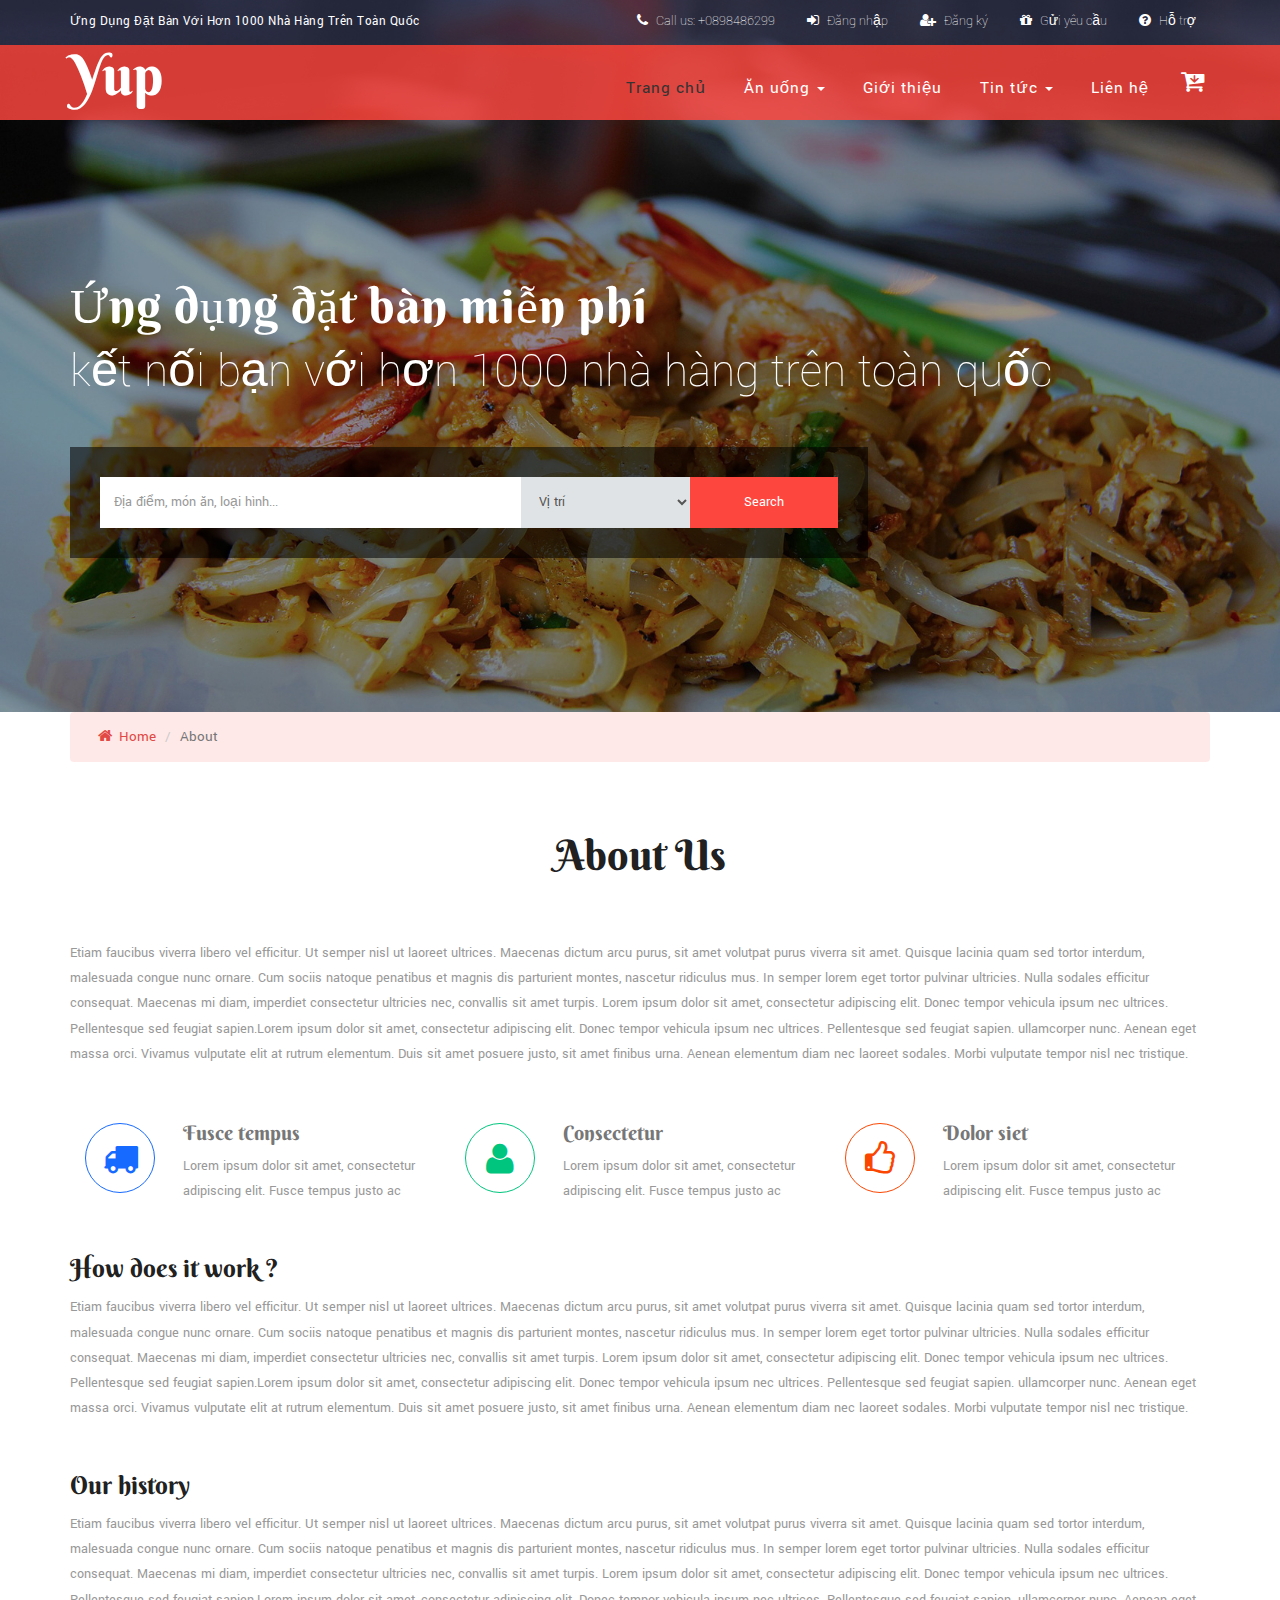
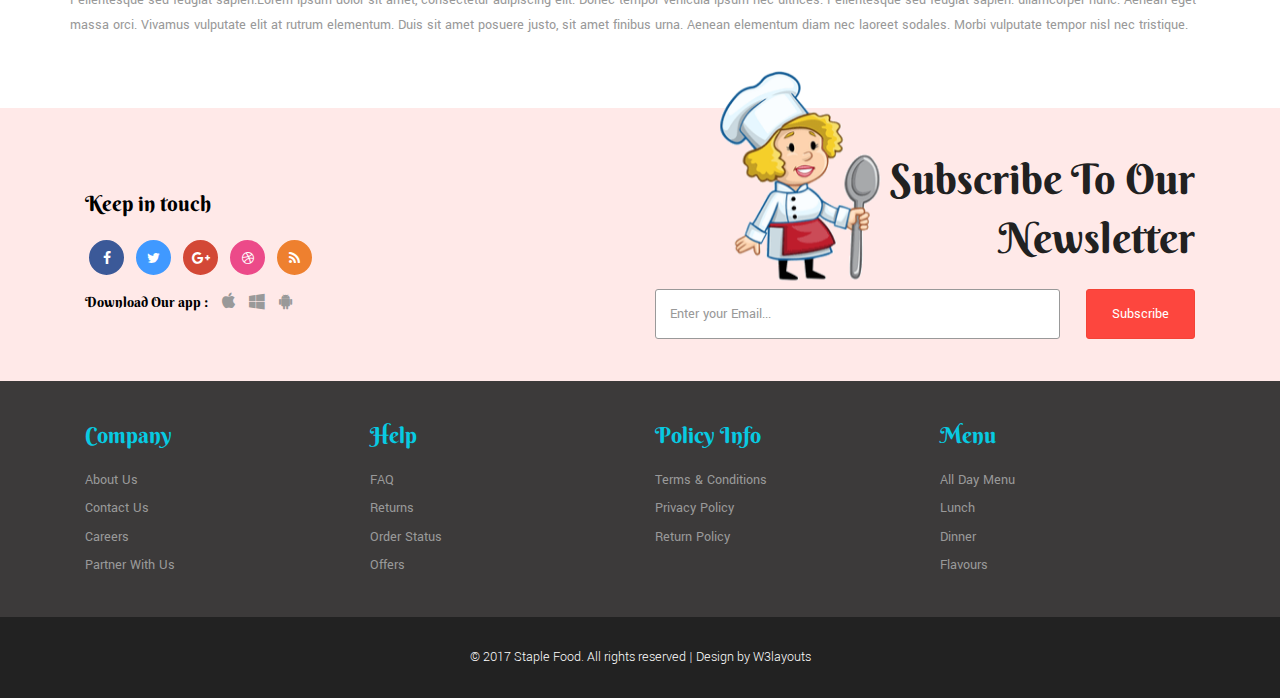
==== commit 95567cb7: "Description" ====
--- a/about.html
+++ b/about.html
@@ -7,7 +7,7 @@
 <!DOCTYPE html>
 <html lang="en">
 <head>
-<title>Staple Food a Restaurants Category Bootstrap Responsive website Template | About :: w3layouts</title>
+<title>Ứng dụng đặt bàn với hơn 1000 nhà hàng trên toàn quốc</title>
 <meta name="viewport" content="width=device-width, initial-scale=1">
 <meta http-equiv="Content-Type" content="text/html; charset=utf-8" />
 <meta name="keywords" content="Staple Food Responsive web template, Bootstrap Web Templates, Flat Web Templates, Android Compatible web template, 
@@ -16,7 +16,8 @@
 <!-- Custom Theme files -->
 <link href="css/bootstrap.css" type="text/css" rel="stylesheet" media="all">
 <link href="css/style.css" type="text/css" rel="stylesheet" media="all">  
-<link href="css/font-awesome.css" rel="stylesheet"> <!-- font-awesome icons --> 
+<link href="css/font-awesome.css" rel="stylesheet"> <!-- font-awesome icons -->
+<link rel="stylesheet" href="css/owl.carousel.css" type="text/css" media="all"/> <!-- Owl-Carousel-CSS -->
 <!-- //Custom Theme files --> 
 <!-- js -->
 <script src="js/jquery-2.2.3.min.js"></script>  
@@ -28,119 +29,137 @@
 </head>
 <body> 
 	<!-- banner -->
-	<div class="banner about-w3bnr">
-		<!-- header -->
-		<div class="header">
-			<div class="w3ls-header"><!-- header-one --> 
-				<div class="container">
-					<div class="w3ls-header-left">
-						<p>Free home delivery at your doorstep For Above $30</p>
-					</div>
-					<div class="w3ls-header-right">
-						<ul> 
-							<li class="head-dpdn">
-								<i class="fa fa-phone" aria-hidden="true"></i> Call us: +01 222 33345 
-							</li> 
-							<li class="head-dpdn">
-								<a href="login.html"><i class="fa fa-sign-in" aria-hidden="true"></i> Login</a>
-							</li> 
-							<li class="head-dpdn">
-								<a href="signup.html"><i class="fa fa-user-plus" aria-hidden="true"></i> Signup</a>
-							</li> 
-							<li class="head-dpdn">
-								<a href="offers.html"><i class="fa fa-gift" aria-hidden="true"></i> Offers</a>
-							</li> 
-							<li class="head-dpdn">
-								<a href="help.html"><i class="fa fa-question-circle" aria-hidden="true"></i> Help</a>
-							</li>
-						</ul>
-					</div>
-					<div class="clearfix"> </div> 
-				</div>
-			</div>
-			<!-- //header-one -->    
-			<!-- navigation -->
-			<div class="navigation agiletop-nav">
-				<div class="container">
-					<nav class="navbar navbar-default">
-						<!-- Brand and toggle get grouped for better mobile display -->
-						<div class="navbar-header w3l_logo">
-							<button type="button" class="navbar-toggle collapsed navbar-toggle1" data-toggle="collapse" data-target="#bs-megadropdown-tabs">
-								<span class="sr-only">Toggle navigation</span>
-								<span class="icon-bar"></span>
-								<span class="icon-bar"></span>
-								<span class="icon-bar"></span>
-							</button>  
-							<h1><a href="index.html">Staple<span>Best Food Collection</span></a></h1>
-						</div> 
-						<div class="collapse navbar-collapse" id="bs-megadropdown-tabs">
-							<ul class="nav navbar-nav navbar-right">
-								<li><a href="index.html">Home</a></li>	
-								<!-- Mega Menu -->
-								<li class="dropdown">
-									<a href="#" class="dropdown-toggle" data-toggle="dropdown">Menu <b class="caret"></b></a>
-									<ul class="dropdown-menu multi-column columns-3">
-										<div class="row">
-											<div class="col-sm-4">
-												<ul class="multi-column-dropdown">
-													<h6>Food type</h6>  
-													<li><a href="menu.html">Breakfast</a></li> 
-													<li><a href="menu.html">Lunch</a></li> 
-													<li><a href="menu.html">Dinner</a></li> 
-												</ul>
-											</div>
-											<div class="col-sm-4">
-												<ul class="multi-column-dropdown">
-													<h6>Cuisine</h6> 
-													<li><a href="menu.html">Indian Recipes</a></li> 
-													<li><a href="menu.html">American Recipes</a></li> 
-													<li><a href="menu.html">French Recipes</a></li> 
-													<li><a href="menu.html">Italian Recipes</a></li> 
-												</ul>
-											</div>
-											<div class="col-sm-4">
-												<ul class="multi-column-dropdown">
-													<h6>Box type</h6> 
-													<li><a href="menu.html">Diet</a></li> 
-													<li><a href="menu.html">Mini</a></li> 
-													<li><a href="menu.html">Regular</a></li> 
-													<li><a href="menu.html">Special</a></li> 
-												</ul>
-											</div> 
-											<div class="clearfix"></div>
-										</div>
-									</ul>
-								</li>
-								<li><a href="about.html" class="active">About</a></li> 
-								<li class="w3pages"><a href="#" class="dropdown-toggle" data-toggle="dropdown" role="button" aria-haspopup="true" aria-expanded="false">Pages <span class="caret"></span></a>
-									<ul class="dropdown-menu">
-										<li><a href="icons.html">Web Icons</a></li>
-										<li><a href="codes.html">Short Codes</a></li>     
-									</ul>
-								</li>  
-								<li><a href="contact.html">Contact Us</a></li>
-							</ul>
-						</div>
-						<div class="cart cart box_1"> 
-							<form action="#" method="post" class="last"> 
-								<input type="hidden" name="cmd" value="_cart" />
-								<input type="hidden" name="display" value="1" />
-								<button class="w3view-cart" type="submit" name="submit" value=""><i class="fa fa-cart-arrow-down" aria-hidden="true"></i></button>
-							</form>   
-						</div> 
-					</nav>
-				</div>
-			</div>
-			<!-- //navigation --> 
-		</div>
-		<!-- //header-end --> 
-		<!-- banner-text -->
-		<div class="banner-text">	
-			<div class="container">
-				<h2>Delicious food from the <br> <span>Best Chefs For you.</span></h2> 
-			</div>
-		</div>
-	</div>
+	   <div class="banner">
+        <!-- header -->
+        <div class="header">
+            <div class="w3ls-header">
+                <!-- header-one -->
+                <div class="container">
+                    <div class="w3ls-header-left">
+                        <p>Ứng dụng đặt bàn với hơn 1000 nhà hàng trên toàn quốc</p>
+                    </div>
+                    <div class="w3ls-header-right">
+                        <ul>
+                            <li class="head-dpdn">
+                                <i class="fa fa-phone" aria-hidden="true"></i> Call us: +0898486299
+                            </li>
+                            <li class="head-dpdn">
+                                <a href="login.html"><i class="fa fa-sign-in" aria-hidden="true"></i> Đăng nhập</a>
+                            </li>
+                            <li class="head-dpdn">
+                                <a href="signup.html"><i class="fa fa-user-plus" aria-hidden="true"></i> Đăng ký</a>
+                            </li>
+                            <li class="head-dpdn">
+                                <a href="offers.html"><i class="fa fa-gift" aria-hidden="true"></i> Gửi yêu cầu</a>
+                            </li>
+                            <li class="head-dpdn">
+                                <a href="help.html"><i class="fa fa-question-circle" aria-hidden="true"></i> Hỗ trợ</a>
+                            </li>
+                        </ul>
+                    </div>
+                    <div class="clearfix"> </div>
+                </div>
+            </div>
+            <!-- //header-one -->
+            <!-- navigation -->
+            <div class="navigation agiletop-nav">
+                <div class="container">
+                    <nav class="navbar navbar-default">
+                        <!-- Brand and toggle get grouped for better mobile display -->
+                        <div class="navbar-header w3l_logo">
+                            <button type="button" class="navbar-toggle collapsed navbar-toggle1" data-toggle="collapse" data-target="#bs-megadropdown-tabs">
+                                <span class="sr-only">Toggle navigation</span>
+                                <span class="icon-bar"></span>
+                                <span class="icon-bar"></span>
+                                <span class="icon-bar"></span>
+                            </button>
+                            <h1><a href="index.html">Yup<span></span></a></h1>
+                        </div>
+                        <div class="collapse navbar-collapse" id="bs-megadropdown-tabs">
+                            <ul class="nav navbar-nav navbar-right">
+                                <li><a href="index.html" class="active">Trang chủ</a></li>
+                                <!-- Mega Menu -->
+                                <li class="dropdown">
+                                    <a href="#" class="dropdown-toggle" data-toggle="dropdown">Ăn uống <b class="caret"></b></a>
+                                    <ul class="dropdown-menu multi-column columns-3">
+                                        <div class="row">
+                                            <div class="col-sm-4">
+                                                <ul class="multi-column-dropdown">
+                                                    <h6>Ăn gì?</h6>
+                                                    <li><a href="menu.html">Ăn sáng</a></li>
+                                                    <li><a href="menu.html">Ăn trưa</a></li>
+                                                    <li><a href="menu.html">Ăn tối</a></li>
+                                                </ul>
+                                            </div>
+                                            <div class="col-sm-4">
+                                                <ul class="multi-column-dropdown">
+                                                    <h6>Món gì</h6>
+                                                    <li><a href="menu.html">Món Việt</a></li>
+                                                    <li><a href="menu.html">Thức ăn nhanh</a></li>
+                                                    <li><a href="menu.html">Ăn vặt</a></li>
+                                                    <li><a href="menu.html">Đồ uống</a></li>
+                                                    <li><a href="menu.html">Xem thêm ...</a></li>
+                                                </ul>
+                                            </div>
+                                            <div class="col-sm-4">
+                                                <ul class="multi-column-dropdown">
+                                                    <h6>Đặc biệt</h6>
+                                                    <li><a href="menu.html">Gần tôi</a></li>
+                                                    <li><a href="menu.html">Khuyến mãi</a></li>
+                                                    <li><a href="menu.html">Top yêu thích</a></li>
+                                                    <li><a href="menu.html">Top đánh giá</a></li>
+                                                </ul>
+                                            </div>
+                                            <div class="clearfix"></div>
+                                        </div>
+                                    </ul>
+                                </li>
+                                <li><a href="about.html">Giới thiệu</a></li>
+                                <li class="w3pages">
+                                    <a href="#" class="dropdown-toggle" data-toggle="dropdown" role="button" aria-haspopup="true" aria-expanded="false">Tin tức <span class="caret"></span></a>
+                                    <ul class="dropdown-menu">
+                                        <li><a href="icons.html">Tin tức</a></li>
+                                        <li><a href="codes.html">Review</a></li>
+                                    </ul>
+                                </li>
+                                <li><a href="contact.html">Liên hệ</a></li>
+                            </ul>
+                        </div>
+                        <div class="cart cart box_1">
+                            <form action="#" method="post" class="last">
+                                <input type="hidden" name="cmd" value="_cart" />
+                                <input type="hidden" name="display" value="1" />
+                                <button class="w3view-cart" type="submit" name="submit" value=""><i class="fa fa-cart-arrow-down" aria-hidden="true"></i></button>
+                            </form>
+                        </div>
+                    </nav>
+                </div>
+            </div>
+            <!-- //navigation -->
+        </div>
+        <!-- //header-end -->
+        <!-- banner-text -->
+        <div class="banner-text">
+            <div class="container">
+                <h2>Ứng dụng đặt bàn miễn phí<br> <span>Kết nối bạn với hơn 1000 nhà hàng trên toàn quốc</span></h2>
+                <div class="agileits_search">
+                    <form action="#" method="post">
+                        <input name="Search" type="text" placeholder="Địa điểm, món ăn, loại hình..." required="">
+                        <select id="agileinfo_search" name="agileinfo_search" required="">
+                            <option value="">Vị trí</option>
+                            <option value="navs">Tp.Hồ Chí Minh</option>
+                            <option value="quotes">Hà Nội</option>
+                            <option value="videos">Huế</option>
+                            <option value="news">Đà Nẵng</option>
+                            <option value="notices">Cần Thơ</option>
+                            <option value="all">Thành phố khác</option>
+                        </select>
+                        <input type="submit" value="Search">
+                    </form>
+                </div>
+            </div>
+        </div>
+    </div>
 	<!-- //banner -->    
 	<!-- breadcrumb -->  
 	<div class="container">	
--- a/css/style.css
+++ b/css/style.css
@@ -306,7 +306,7 @@
 /*-- //search --*/
 /*-- //banner-text --*/
 /*-- add-products --*/
-.add-products,.wthree-order,.w3agile-deals,.w3agile-spldishes,.wthree-menu,.products,.about,.contact,.codes{
+.add-products,.wthree-order,.w3agile-deals,.w3agile-spldishes,.wthree-menu,.products,.restaurant,.about,.contact,.codes{
     padding: 5em 0; 
 }
 .add-products{  
@@ -901,6 +901,9 @@
 	transition:.5s all;
 	z-index: -1;
 }
+
+
+
 .menu-w3lsgrids a:hover:before {
     -webkit-transform: scale(1);
 	-moz-transform: scale(1);
@@ -2877,7 +2880,7 @@
 .w3ls-add-grids a h5 {
     font-size: 1em; 
 }
-.add-products, .wthree-order, .w3agile-deals, .w3agile-spldishes, .wthree-menu, .products, .about, .contact, .codes {
+.add-products, .wthree-order, .w3agile-deals, .w3agile-spldishes, .wthree-menu, .products,.restaurant, .about, .contact, .codes {
     padding: 4em 0;
 }
 p.w3lsorder-text {
@@ -3205,7 +3208,7 @@
     font-size: 4em;
     padding: 0.6em 0;
 }
-.add-products, .wthree-order, .w3agile-deals, .w3agile-spldishes, .wthree-menu, .products, .about, .contact, .codes {
+.add-products, .wthree-order, .w3agile-deals, .w3agile-spldishes, .wthree-menu, .products,.restaurant, .about, .contact, .codes {
     padding: 3em 0;
 }
 .dropdown-menu.columns-3 {
@@ -3753,7 +3756,7 @@
 .contact input[type="submit"] {
     padding: .6em 3em; 
 }
-.add-products, .wthree-order, .w3agile-deals, .w3agile-spldishes, .wthree-menu, .products, .about, .contact, .codes {
+.add-products, .wthree-order, .w3agile-deals, .w3agile-spldishes, .wthree-menu, .products,.restaurant, .about, .contact, .codes {
     padding: 2.5em 0;
 }
 .login-agileinfo {
@@ -4114,7 +4117,7 @@
 .banner-text h2 {
     font-size: 1.6em;
 }
-.add-products, .wthree-order, .w3agile-deals, .w3agile-spldishes, .wthree-menu, .products, .about, .contact, .codes {
+.add-products, .wthree-order, .w3agile-deals, .w3agile-spldishes, .wthree-menu, .products,.restaurant, .about, .contact, .codes {
     padding: 2em 0;
 }
 .product-grids {
@@ -4282,4 +4285,27 @@
     font-size: .9em;
 }
 }
+
+.mail-grid1, .ab-w3l-about, .agile-blogs, .agile-about-top, .features, .special, .gallery, .w3_content_agilleinfo_inner, .team {
+    padding: 100px 0px;
+}
+
+
+.res-form {
+    width: 100%;
+    height: 410px;
+    background: #fff;
+    border-radius: 10px;
+    border: 1px solid #d7d7d7;
+}
+.res-form-left{
+    float:left;
+    padding-top:20px;
+    padding-left:20px
+}
+.res-form-right{
+    float:right;
+}
+
+
 /*-- //responsive-design --*/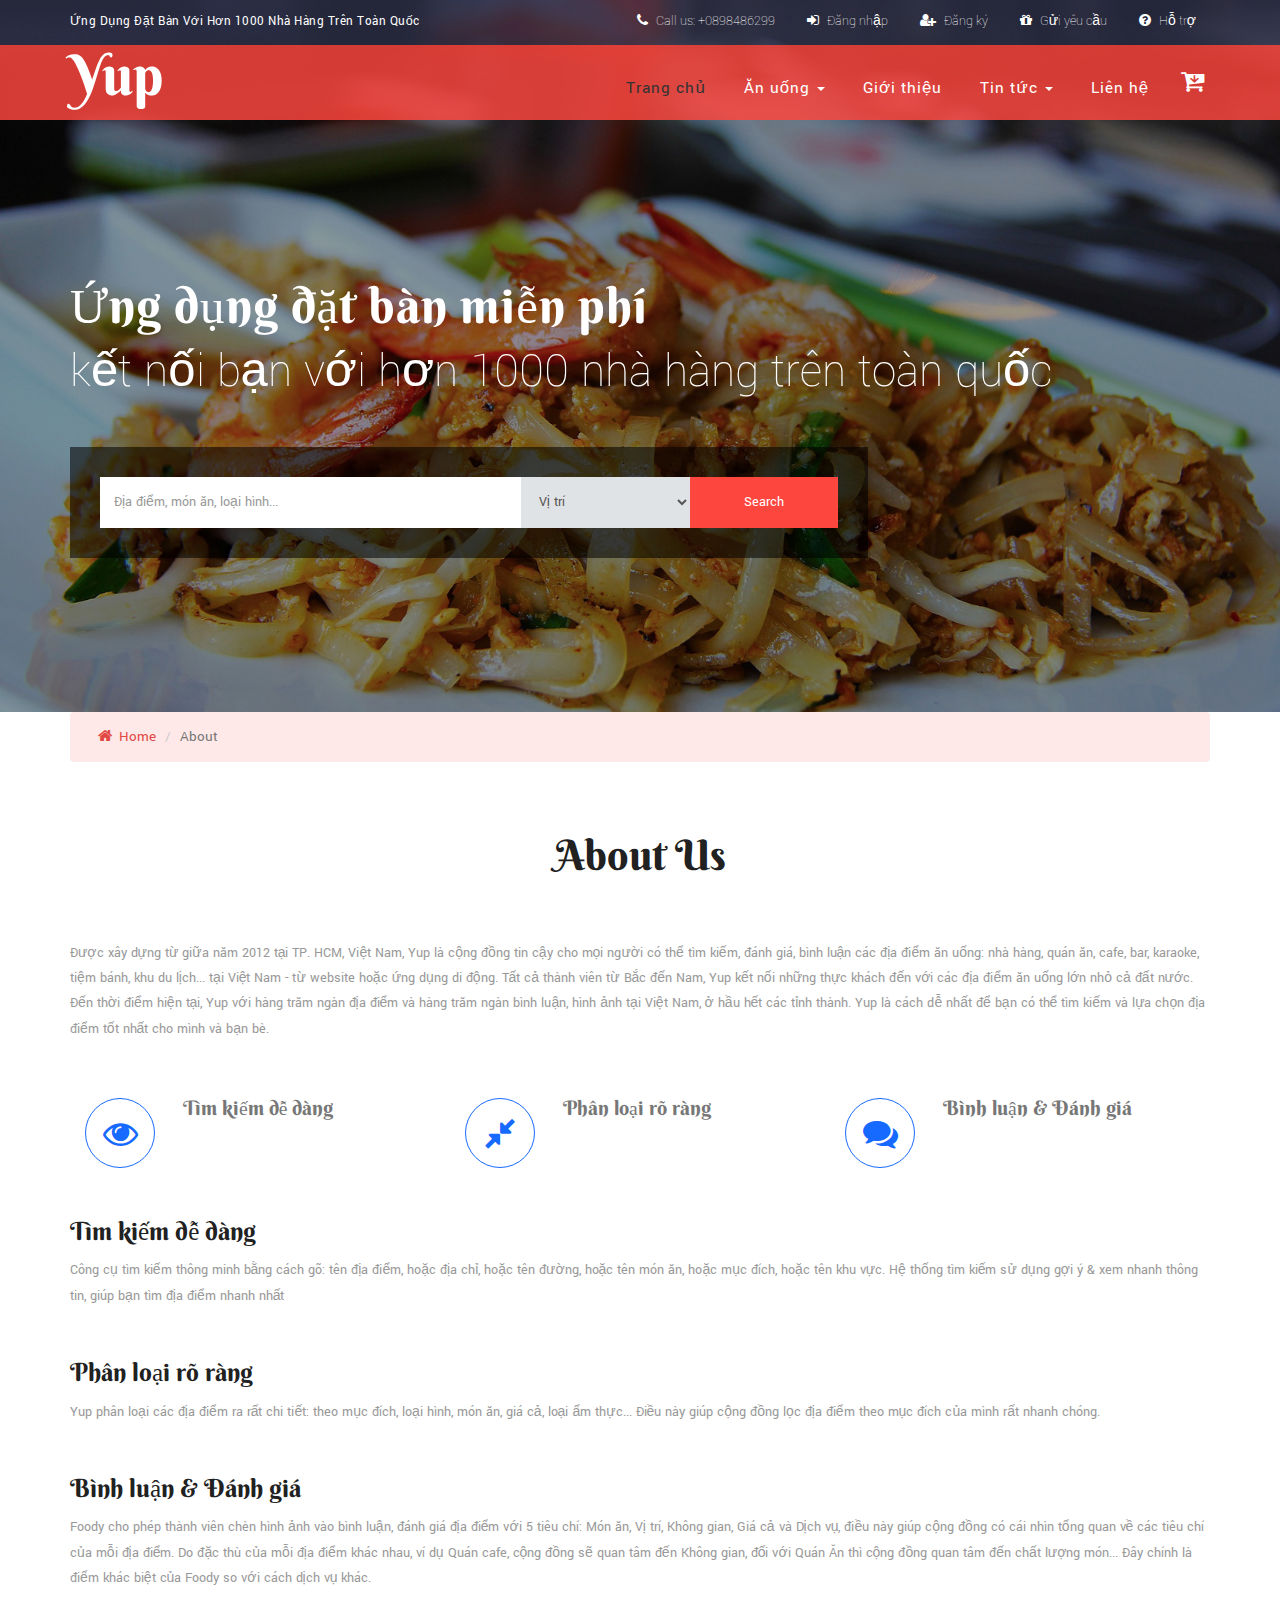
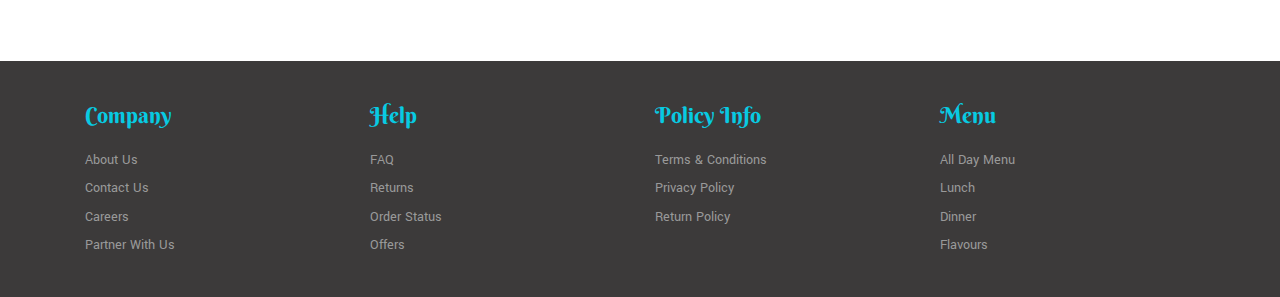
==== commit 8bdd22ff: "contact + about" ====
--- a/about.html
+++ b/about.html
@@ -174,36 +174,34 @@
 		<div class="container"> 
 			<h3 class="w3ls-title w3ls-title1">About Us</h3>
 			<div class="about-text">	
-				<p>Etiam faucibus viverra libero vel efficitur. Ut semper nisl ut laoreet ultrices. Maecenas dictum arcu purus, sit amet volutpat purus viverra sit amet. Quisque lacinia quam sed tortor interdum, malesuada congue nunc ornare. Cum sociis natoque penatibus et magnis dis parturient montes, nascetur ridiculus mus. In semper lorem eget tortor pulvinar ultricies. Nulla sodales efficitur consequat. Maecenas mi diam, imperdiet consectetur ultricies nec, convallis sit amet turpis.
-					Lorem ipsum dolor sit amet, consectetur adipiscing elit. Donec tempor vehicula ipsum nec ultrices. Pellentesque sed feugiat sapien.Lorem ipsum dolor sit amet, consectetur adipiscing elit. Donec tempor vehicula ipsum nec ultrices. Pellentesque sed feugiat sapien.  ullamcorper nunc. Aenean eget massa orci. Vivamus vulputate elit at rutrum elementum. Duis sit amet posuere justo, sit amet finibus urna. Aenean elementum diam nec laoreet sodales. Morbi vulputate tempor nisl nec tristique.</p> 
+				<p> Được xây dựng từ giữa năm 2012 tại TP. HCM, Việt Nam, Yup là cộng đồng tin cậy cho mọi người có thể tìm kiếm, đánh giá, bình luận các địa điểm ăn uống: nhà hàng, quán ăn, cafe, bar, karaoke, tiệm bánh, khu du lịch... tại Việt Nam - từ website hoặc ứng dụng di động. Tất cả thành viên từ Bắc đến Nam, Yup kết nối những thực khách đến với các địa điểm ăn uống lớn nhỏ cả đất nước.
+					Đến thời điểm hiện tại, Yup với hàng trăm ngàn địa điểm và hàng trăm ngàn bình luận, hình ảnh tại Việt Nam, ở hầu hết các tỉnh thành. Yup là cách dễ nhất để bạn có thể tìm kiếm và lựa chọn địa điểm tốt nhất cho mình và bạn bè.</p> 
 				<div class="ftr-toprow">
 					<div class="col-md-4 ftr-top-grids">
 						<div class="ftr-top-left">
-							<i class="fa fa-truck" aria-hidden="true"></i>
+							<i class="fa  fa-eye" aria-hidden="true"></i>
 						</div> 
 						<div class="ftr-top-right">
-							<h4>Fusce tempus</h4>
-							<p>Lorem ipsum dolor sit amet, consectetur adipiscing elit. Fusce tempus justo ac </p>
+							<h4>Tìm kiếm dễ dàng</h4>
 						</div> 
 						<div class="clearfix"> </div>
 					</div> 
 					<div class="col-md-4 ftr-top-grids">
 						<div class="ftr-top-left">
-							<i class="fa fa-user" aria-hidden="true"></i>
+							<i class="fa  fa-compress" aria-hidden="true"></i>
 						</div> 
 						<div class="ftr-top-right">
-							<h4>Consectetur</h4>
-							<p>Lorem ipsum dolor sit amet, consectetur adipiscing elit. Fusce tempus justo ac </p>
+							<h4>Phân loại rõ ràng</h4>
+							
 						</div> 
 						<div class="clearfix"> </div>
 					</div>
 					<div class="col-md-4 ftr-top-grids">
 						<div class="ftr-top-left">
-							<i class="fa fa-thumbs-o-up" aria-hidden="true"></i>
+							<i class="fa  fa-comments" aria-hidden="true"></i>
 						</div> 
 						<div class="ftr-top-right">
-							<h4>Dolor siet</h4>
-							<p>Lorem ipsum dolor sit amet, consectetur adipiscing elit. Fusce tempus justo ac </p>
+							<h4>Bình luận & Đánh giá</h4>
 						</div>
 						<div class="clearfix"> </div>
 					</div> 
@@ -212,48 +210,16 @@
 				<div class="clearfix"> </div>
 			</div>
 			<div class="history">
-				<h3 class="w3ls-title">How does it work ?</h3>
-				<p>Etiam faucibus viverra libero vel efficitur. Ut semper nisl ut laoreet ultrices. Maecenas dictum arcu purus, sit amet volutpat purus viverra sit amet. Quisque lacinia quam sed tortor interdum, malesuada congue nunc ornare. Cum sociis natoque penatibus et magnis dis parturient montes, nascetur ridiculus mus. In semper lorem eget tortor pulvinar ultricies. Nulla sodales efficitur consequat. Maecenas mi diam, imperdiet consectetur ultricies nec, convallis sit amet turpis.
-					Lorem ipsum dolor sit amet, consectetur adipiscing elit. Donec tempor vehicula ipsum nec ultrices. Pellentesque sed feugiat sapien.Lorem ipsum dolor sit amet, consectetur adipiscing elit. Donec tempor vehicula ipsum nec ultrices. Pellentesque sed feugiat sapien.  ullamcorper nunc. Aenean eget massa orci. Vivamus vulputate elit at rutrum elementum. Duis sit amet posuere justo, sit amet finibus urna. Aenean elementum diam nec laoreet sodales. Morbi vulputate tempor nisl nec tristique.</p> 
-				<h3 class="w3ls-title">Our history</h3>
-				<p>Etiam faucibus viverra libero vel efficitur. Ut semper nisl ut laoreet ultrices. Maecenas dictum arcu purus, sit amet volutpat purus viverra sit amet. Quisque lacinia quam sed tortor interdum, malesuada congue nunc ornare. Cum sociis natoque penatibus et magnis dis parturient montes, nascetur ridiculus mus. In semper lorem eget tortor pulvinar ultricies. Nulla sodales efficitur consequat. Maecenas mi diam, imperdiet consectetur ultricies nec, convallis sit amet turpis.
-					Lorem ipsum dolor sit amet, consectetur adipiscing elit. Donec tempor vehicula ipsum nec ultrices. Pellentesque sed feugiat sapien.Lorem ipsum dolor sit amet, consectetur adipiscing elit. Donec tempor vehicula ipsum nec ultrices. Pellentesque sed feugiat sapien.  ullamcorper nunc. Aenean eget massa orci. Vivamus vulputate elit at rutrum elementum. Duis sit amet posuere justo, sit amet finibus urna. Aenean elementum diam nec laoreet sodales. Morbi vulputate tempor nisl nec tristique.</p> 
+				<h3 class="w3ls-title">Tìm kiếm dễ dàng</h3>
+				<p>Công cụ tìm kiếm thông minh bằng cách gõ: tên địa điểm, hoặc địa chỉ, hoặc tên đường, hoặc tên món ăn, hoặc mục đích, hoặc tên khu vực. Hệ thống tìm kiếm sử dụng gợi ý & xem nhanh thông tin, giúp bạn tìm địa điểm nhanh nhất </p> 
+				<h3 class="w3ls-title">Phân loại rõ ràng</h3>
+				<p>Yup phân loại các địa điểm ra rất chi tiết: theo mục đích, loại hình, món ăn, giá cả, loại ẩm thực... Điều này giúp cộng đồng lọc địa điểm theo mục đích của mình rất nhanh chóng. </p> 
+				<h3 class="w3ls-title">Bình luận & Đánh giá</h3>
+				<p>Foody cho phép thành viên chèn hình ảnh vào bình luận, đánh giá địa điểm với 5 tiêu chí: Món ăn, Vị trí, Không gian, Giá cả và Dịch vụ, điều này giúp cộng đồng có cái nhìn tổng quan về các tiêu chí của mỗi địa điểm. Do đặc thù của mỗi địa điểm khác nhau, ví dụ Quán cafe, cộng đồng sẽ quan tâm đến Không gian, đối với Quán Ăn thì cộng đồng quan tâm đến chất lượng món... Đây chính là điểm khác biệt của Foody so với cách dịch vụ khác.</p> 
 			</div>
 		</div>
 	</div>
 	<!-- //about-page --> 
-	<!-- subscribe -->
-	<div class="subscribe agileits-w3layouts"> 
-		<div class="container">
-			<div class="col-md-6 social-icons w3-agile-icons">
-				<h4>Keep in touch</h4>  
-				<ul>
-					<li><a href="#" class="fa fa-facebook icon facebook"> </a></li>
-					<li><a href="#" class="fa fa-twitter icon twitter"> </a></li>
-					<li><a href="#" class="fa fa-google-plus icon googleplus"> </a></li>
-					<li><a href="#" class="fa fa-dribbble icon dribbble"> </a></li>
-					<li><a href="#" class="fa fa-rss icon rss"> </a></li> 
-				</ul> 
-				<ul class="apps"> 
-					<li><h4>Download Our app : </h4> </li>
-					<li><a href="#" class="fa fa-apple"></a></li>
-					<li><a href="#" class="fa fa-windows"></a></li>
-					<li><a href="#" class="fa fa-android"></a></li>
-				</ul> 
-			</div> 
-			<div class="col-md-6 subscribe-right">
-				<h3 class="w3ls-title">Subscribe to Our <br><span>Newsletter</span></h3>  
-				<form action="#" method="post"> 
-					<input type="email" name="email" placeholder="Enter your Email..." required="">
-					<input type="submit" value="Subscribe">
-					<div class="clearfix"> </div> 
-				</form> 
-				<img src="images/i1.png" class="sub-w3lsimg" alt=""/>
-			</div>
-			<div class="clearfix"> </div> 
-		</div>
-	</div>
-	<!-- //subscribe --> 
 	<!-- footer -->
 	<div class="footer agileits-w3layouts">
 		<div class="container">
@@ -296,11 +262,6 @@
 				<div class="clearfix"> </div>
 			</div>
 		</div> 
-	</div>
-	<div class="copyw3-agile"> 
-		<div class="container">
-			<p>&copy; 2017 Staple Food. All rights reserved | Design by <a href="http://w3layouts.com/">W3layouts</a></p>
-		</div>
 	</div>
 	<!-- //footer -->
 	<!-- cart-js -->
